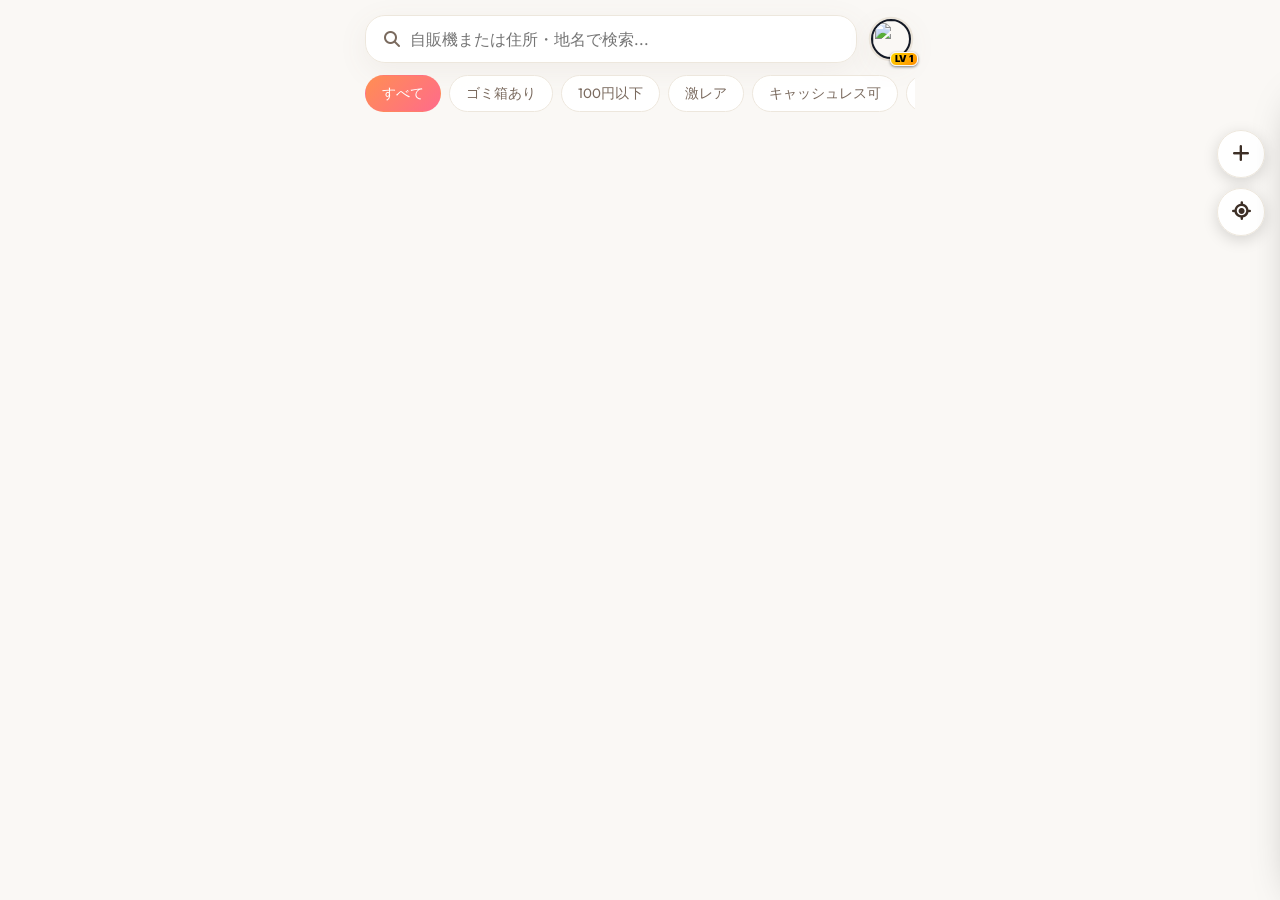
==== index.html @ db818f66 "Deploy update: index.html" ====
<!DOCTYPE html>
<html lang="ja">
<head>
    <meta charset="UTF-8">
    <meta name="viewport" content="width=device-width, initial-scale=1.0, maximum-scale=1.0, user-scalable=no">
    <title>VendiMap | 全国自販機マップ</title>
    
    <!-- Fonts -->
    <link rel="preconnect" href="https://fonts.googleapis.com">
    <link rel="preconnect" href="https://fonts.gstatic.com" crossorigin>
    <link href="https://fonts.googleapis.com/css2?family=Inter:wght@400;600;800;900&family=Outfit:wght@500;700&display=swap" rel="stylesheet">
    
    <!-- Icons -->
    <link rel="stylesheet" href="https://cdnjs.cloudflare.com/ajax/libs/font-awesome/6.4.0/css/all.min.css">
    <link rel="stylesheet" href="leaflet.css?v=20260610-v4">
    <link rel="stylesheet" href="https://cdnjs.cloudflare.com/ajax/libs/leaflet.markercluster/1.5.3/MarkerCluster.css">
    <link rel="stylesheet" href="https://cdnjs.cloudflare.com/ajax/libs/leaflet.markercluster/1.5.3/MarkerCluster.Default.css">
    <link rel="stylesheet" href="style.css?v=1783567635">
    <link rel="manifest" href="manifest.json">
    <meta name="apple-mobile-web-app-capable" content="yes">
    <meta name="apple-mobile-web-app-status-bar-style" content="black-translucent">
    <meta name="apple-mobile-web-app-title" content="VendiMap">
    <meta name="google-site-verification" content="ORZefhCdgqAxrExGF_V6s-AW0mjadmLC3KdMmGkY3bM" />
    <script src="leaflet.js"></script>
    <script src="https://cdnjs.cloudflare.com/ajax/libs/leaflet.markercluster/1.5.3/leaflet.markercluster.js"></script>
    <script src="https://js.stripe.com/v3/"></script>
    <script>
        // === [TEMPORARY FORCE CLEANUP] ===
        // Force unregister Service Worker and delete caches to ensure the latest app.js is loaded
        if ('serviceWorker' in navigator) {
            navigator.serviceWorker.getRegistrations().then(function(registrations) {
                for (let registration of registrations) {
                    registration.unregister().then(function(ok) {
                        if (ok) console.log('[Cleanup] Service Worker unregistered.');
                    });
                }
            });
        }
        if ('caches' in window) {
            caches.keys().then(function(keys) {
                keys.forEach(function(key) {
                    caches.delete(key).then(function(ok) {
                        if (ok) console.log('[Cleanup] Cache deleted:', key);
                    });
                });
            });
        }
        // ===================================

        // Diagnostic check for CORS / file protocol restriction
        if (window.location.protocol === 'file:') {
            window.addEventListener('DOMContentLoaded', () => {
                const errorDiv = document.createElement('div');
                errorDiv.style.position = 'fixed';
                errorDiv.style.inset = '0';
                errorDiv.style.background = '#0a0a0f';
                errorDiv.style.color = '#fff';
                errorDiv.style.display = 'flex';
                errorDiv.style.flexDirection = 'column';
                errorDiv.style.alignItems = 'center';
                errorDiv.style.justifyContent = 'center';
                errorDiv.style.padding = '20px';
                errorDiv.style.textAlign = 'center';
                errorDiv.style.fontFamily = "'Inter', sans-serif";
                errorDiv.style.zIndex = '999999';
                
                errorDiv.innerHTML = `
                    <i class="fas fa-circle-exclamation" style="font-size: 4rem; color: #ef4444; margin-bottom: 20px;"></i>
                    <h2 style="font-weight: 800; font-size: 1.5rem; margin-bottom: 10px;">ローカルファイルを直接起動できません</h2>
                    <p style="color: #9ca3af; max-width: 450px; margin-bottom: 20px; line-height: 1.6;">
                        ブラウザのセキュリティ制限（CORSポリシー）により、HTMLファイルをダブルクリックして直接開くことはできません。開発サーバーを経由して開く必要があります。
                    </p>
                    <div style="background: rgba(255,255,255,0.03); border: 1px solid rgba(255,255,255,0.08); padding: 15px; border-radius: 12px; font-size: 0.85rem; max-width: 450px; text-align: left; font-family: monospace; line-height: 1.6;">
                        <strong>正しい起動方法:</strong><br>
                        1. PowerShellまたはコマンドプロンプト等でスタートスクリプトを実行<br>
                        2. ブラウザで以下の開発サーバーURLを開いてください：<br><br>
                        <a href="http://127.0.0.1:8003/index.html" style="color: #3b82f6; text-decoration: underline; font-weight: bold;">http://127.0.0.1:8003/index.html</a>
                    </div>
                `;
                document.body.appendChild(errorDiv);
            });
        }
    </script>
</head>
<body class="light-mode">
    <div class="app-viewport">
        <!-- Offline Warning Banner -->
    <div id="offlineBanner" style="display: none; position: fixed; top: 0; left: 0; right: 0; background: linear-gradient(90deg, #f59e0b, #d97706); color: white; text-align: center; padding: 10px 20px; font-weight: 800; font-size: 0.8rem; z-index: 999999; box-shadow: 0 4px 15px rgba(217, 119, 6, 0.4); animation: slideDown 0.3s ease-out; font-family: 'Inter', sans-serif;">
        <i class="fas fa-wifi-slash" style="margin-right: 8px;"></i> オフラインモード：ローカルキャッシュデータを表示中
    </div>

    <div id="map"></div>

    <div class="overlay-ui">
        <div class="logo-floating pointer-events-auto">
            <img src="vendix_logo.png" alt="VendiMap Logo">
            <span class="logo-text">VendiMap</span>
        </div>

        <header class="header-center pointer-events-auto">
            <div class="search-container" style="display: flex; align-items: center; gap: 10px; width: 100%; max-width: 550px; position: relative;">
                <div class="search-bar" style="flex: 1; position: relative; overflow: visible; display: flex; align-items: center;">
                    <i class="fas fa-search" id="searchIcon" style="margin-left: 4px;"></i>
                    <input type="text" id="searchInput" placeholder="自販機または住所・地名で検索..." autocomplete="off" style="flex: 1; min-width: 0;">
                    <i class="fas fa-times-circle" id="searchClearBtn" style="cursor: pointer; display: none; margin-left: 8px; margin-right: 8px;"></i>
                    <div id="searchSuggestions" class="search-suggestions-dropdown" style="display: none;"></div>
                </div>
                
                <!-- Profile Avatar on the right side of the search bar -->
                <div id="authContainer" class="auth-container" style="flex-shrink: 0;">
                    <div id="userProfile" class="user-profile">
                        <!-- Circular SVG Progress Ring for XP Meter -->
                        <svg class="xp-ring" width="48" height="48" style="position: absolute; top: 0; left: 0; transform: rotate(-90deg); overflow: visible; z-index: 1;">
                            <circle cx="24" cy="24" r="21" stroke="var(--border-color)" stroke-width="2.5" fill="transparent" />
                            <circle id="userXPProgressCircle" cx="24" cy="24" r="21" stroke="url(#gold-gradient)" stroke-width="3" fill="transparent" stroke-dasharray="131.95" stroke-dashoffset="131.95" stroke-linecap="round" style="transition: stroke-dashoffset 0.6s cubic-bezier(0.4, 0, 0.2, 1); filter: drop-shadow(0 0 3px rgba(255, 215, 0, 0.4));" />
                            <defs>
                                <linearGradient id="gold-gradient" x1="0%" y1="0%" x2="100%" y2="100%">
                                    <stop offset="0%" stop-color="#ffd700" />
                                    <stop offset="100%" stop-color="#ff8c00" />
                                </linearGradient>
                            </defs>
                        </svg>
                        
                        <!-- Avatar Image inside -->
                        <img id="userAvatar" src="https://i.pravatar.cc/150?u=guest" class="avatar">
                        
                        <!-- Floating Level Badge -->
                        <div id="headerLevelBadge" style="position: absolute; bottom: -3px; right: -3px; background: linear-gradient(135deg, #ffd700, #ff8c00); color: #000; font-size: 0.6rem; font-weight: 900; padding: 1px 4px; border-radius: 6px; border: 1.5px solid var(--bg-color); z-index: 3; box-shadow: 0 1px 3px rgba(0,0,0,0.5); font-family: 'Inter', sans-serif; line-height: 1;">LV 1</div>
                        
                        <!-- Unified User Dropdown Menu -->
                        <div id="userDropdown" class="dropdown-menu" style="top: calc(100% + 10px);">
                            <!-- State: Unlogged / Guest -->
                            <div id="guestMenuContent">
                                <div class="dropdown-header">
                                    <p style="font-weight: 800; font-size: 0.95rem; color: var(--text-primary);">ゲストハンター</p>
                                    <p style="font-size: 0.72rem; color: var(--accent-gold-text); font-weight: 700; margin-top: 4px;" id="menuXPDisplay">0 / 100 XP</p>
                                </div>
                                <hr>
                                <div class="dropdown-item" id="menuLoginBtn" style="cursor: pointer;"><i class="fas fa-sign-in-alt" style="color: var(--accent-color);"></i> ログインする</div>
                                <div class="dropdown-item" onclick="document.getElementById('achievementsModal').style.display='flex'" style="cursor: pointer;"><i class="fas fa-trophy" style="color: var(--accent-gold-text);"></i> 実績 ＆ レベル</div>
                            </div>
                            <!-- State: Logged-in -->
                            <div id="userMenuContent" style="display: none;">
                                <div class="dropdown-header">
                                    <p id="userNameDisplay" style="font-weight: 800; font-size: 0.95rem; color: var(--text-primary);">ユーザー名</p>
                                    <p id="userEmailDisplay" style="font-size: 0.75rem; color: var(--text-secondary);">user@example.com</p>
                                    <p style="font-size: 0.72rem; color: var(--accent-gold-text); font-weight: 700; margin-top: 4px;" id="menuUserXPDisplay">0 / 100 XP</p>
                                </div>
                                <hr>
                                <div class="dropdown-item" id="changeNameBtn" style="cursor: pointer;"><i class="fas fa-user-edit" style="color: var(--text-secondary);"></i> ユーザー名を変更</div>
                                <div class="dropdown-item" id="changeAvatarBtn" style="cursor: pointer;"><i class="fas fa-camera" style="color: var(--text-secondary);"></i> アバター画像を変更</div>
                                <div class="dropdown-item" onclick="document.getElementById('achievementsModal').style.display='flex'" style="cursor: pointer;"><i class="fas fa-trophy" style="color: var(--accent-gold-text);"></i> 実績 ＆ レベル</div>
                                <hr>
                                <div class="dropdown-item logout" id="logoutBtn" style="cursor: pointer;"><i class="fas fa-sign-out-alt"></i> ログアウト</div>
                            </div>
                            
                            <!-- Unified Common settings (Theme, Ranking) inside user profile dropdown menu -->
                            <hr>
                            <div class="dropdown-item" id="rankingBtn" style="cursor: pointer;"><i class="fas fa-crown" style="color: #fbbf24;"></i> VendiMap ランキング</div>
                            <div class="dropdown-item" id="themeToggleBtn" style="cursor: pointer;"><i class="fas fa-moon" style="color: var(--text-secondary);"></i> テーマ切り替え</div>
                        </div>
                        <input type="file" id="userAvatarInput" accept="image/*" style="display: none;">
                    </div>
                </div>
            </div>
            <div class="filter-container" id="filterContainer">
                <div class="filter-chip active" data-filter="all">すべて</div>
                <div class="filter-chip" data-filter="trash">ゴミ箱あり</div>
                <div class="filter-chip" data-filter="cheap">100円以下</div>
                <div class="filter-chip" data-filter="rare">激レア</div>
                <div class="filter-chip" data-filter="cashless">キャッシュレス可</div>
                <div class="filter-chip" data-filter="favorites">💖 お気に入り</div>
                <div class="filter-chip" id="myOwnedFilterChip" data-filter="my-owned" style="display: none;"><i class="fas fa-crown" style="color: #fbbf24;"></i> マイ自販機</div>
            </div>
        </header>

        <div class="header-right pointer-events-auto">
            <div class="action-buttons" style="display: flex; gap: 10px; align-items: center;">
                <button class="btn-icon" id="addSpotBtn" title="自販機を追加"><i class="fas fa-plus"></i></button>
                <button class="btn-icon" id="locateBtn" title="現在地を表示"><i class="fas fa-location-crosshairs"></i></button>
            </div>
        </div>

        <!-- Login Modal -->
        <div id="loginModal" style="display: none; position: fixed; inset: 0; background: rgba(0,0,0,0.8); z-index: 4000; align-items: center; justify-content: center; padding: 20px;" class="pointer-events-auto">
            <div class="detail-panel open" style="position: relative; width: 100%; max-width: 400px; height: auto; bottom: auto; top: auto; right: auto; transform: none; padding: 40px; text-align: center;">
                <img src="vendix_logo.png" style="width: 60px; margin-bottom: 20px;">
                <h2 style="margin-bottom: 10px;">VendiMapにログイン</h2>
                <p style="color: var(--text-secondary); margin-bottom: 30px; font-size: 0.9rem;">所有する自販機を管理したり、ランキングに参加しましょう。</p>
                
                <button id="googleLoginBtn" class="btn-submit" style="background: white; color: #333; display: flex; align-items: center; justify-content: center; gap: 10px; margin-bottom: 15px;">
                    <img src="https://www.google.com/favicon.ico" style="width: 18px;"> Googleでログイン
                </button>
                
                <p style="font-size: 0.75rem; color: var(--text-secondary); cursor: pointer;" onclick="document.getElementById('loginModal').style.display='none'">キャンセル</p>
            </div>
        </div>

        <!-- Ranking Modal -->
        <div id="rankingModal" style="display: none; position: fixed; inset: 0; background: rgba(0,0,0,0.8); z-index: 3000; align-items: center; justify-content: center; padding: 20px;" class="pointer-events-auto">
            <div class="detail-panel open" style="position: relative; width: 100%; max-width: 500px; height: auto; bottom: auto; top: auto; right: auto; transform: none; padding: 30px;">
                <div style="display: flex; justify-content: space-between; align-items: center; margin-bottom: 20px;">
                    <h2 style="margin: 0; color: var(--accent-gold-text); font-size: 1.35rem;"><i class="fas fa-crown"></i> VendiMap ランキング</h2>
                    <button class="modal-card-close" onclick="document.getElementById('rankingModal').style.display='none'" style="background: none; border: none; font-size: 1.25rem; color: var(--text-secondary); cursor: pointer;"><i class="fas fa-times"></i></button>
                </div>
                
                <div class="ranking-tabs" style="display: flex; gap: 10px; margin-bottom: 20px;">
                    <button class="filter-chip active" id="rankByCountBtn" style="flex: 1; text-align: center;">所有数</button>
                    <button class="filter-chip" id="rankByRatingBtn" style="flex: 1; text-align: center;">経営評価</button>
                </div>

                <div id="rankingContent" style="max-height: 400px; overflow-y: auto;">
                    <!-- Ranking items will be rendered here -->
                </div>
            </div>
        </div>

        <aside class="detail-panel pointer-events-auto" id="detailPanel">
            <div class="drag-handle-bar"></div>
            <div class="panel-header" style="display: flex; justify-content: space-between; align-items: flex-start; margin-bottom: 20px;">
                <div class="panel-title" style="flex: 1; min-width: 0; width: 100%;">
                    <div style="display: flex; align-items: flex-start; justify-content: space-between; gap: 8px; width: 100%;">
                        <h2 id="spotName" style="margin: 0; flex: 1; word-break: normal; overflow-wrap: break-word; line-break: strict;">自販機の名前</h2>
                        <button id="spotNameEditBtn" style="display: none; background: none; border: none; font-size: 0.95rem; color: var(--text-secondary); cursor: pointer; padding: 4px; transition: color 0.2s; flex-shrink: 0;" title="名前を変更"><i class="fas fa-edit"></i></button>
                    </div>
                    <!-- Name Edit Container (hidden by default) -->
                    <div id="spotNameEditContainer" style="display: none; align-items: center; gap: 8px; margin-top: 8px; width: 100%;">
                        <input type="text" id="spotNameEditInput" class="form-control" style="flex: 1; padding: 10px 14px; font-size: 0.95rem; font-weight: 700; border-radius: 14px; border: 1px solid var(--border-color); background: var(--card-inner-bg); color: var(--text-primary); outline: none;" placeholder="新しい自販機名を入力...">
                        <div class="name-edit-buttons" style="display: flex; gap: 8px; flex-shrink: 0;">
                            <button id="spotNameSaveBtn" class="btn-submit" style="padding: 10px 16px; border-radius: 14px; font-size: 0.8rem; font-weight: 800; border: none; cursor: pointer; background: var(--accent-gradient); color: white; white-space: nowrap; margin-top: 0; width: auto;">保存</button>
                            <button id="spotNameCancelBtn" class="btn-secondary" style="padding: 10px 16px; border-radius: 14px; font-size: 0.8rem; font-weight: 800; border: none; cursor: pointer; background: var(--border-color); color: var(--text-primary); white-space: nowrap; margin-top: 0; width: auto;">キャンセル</button>
                        </div>
                    </div>
                    <div style="display: flex; align-items: center; gap: 8px; margin-top: 4px; flex-wrap: wrap;">
                        <p id="spotManufacturer" style="color: var(--text-secondary); font-size: 0.9rem; white-space: nowrap; flex-shrink: 0;">メーカー名</p>
                        <span style="color: var(--border-color); white-space: nowrap; flex-shrink: 0;">|</span>
                        <p id="spotOwner" style="color: var(--accent-color); font-size: 0.9rem; font-weight: 600;">オーナー: 募集中</p>
                    </div>
                </div>
                <div style="display: flex; align-items: center; gap: 10px;">
                    <button id="spotFavoriteBtn" style="background: none; border: none; font-size: 1.5rem; color: var(--text-secondary); cursor: pointer; transition: transform 0.2s, color 0.2s; padding: 0 4px;" title="お気に入りに追加">
                        <i class="far fa-heart"></i>
                    </button>
                    <div class="rating-badge">
                        <i class="fas fa-star"></i>
                        <span id="spotRating">4.5</span>
                    </div>
                </div>
            </div>

            <div style="display: flex; align-items: center; gap: 10px; margin-bottom: 20px; flex-wrap: wrap;">
                <div id="spotVerificationBadge" class="status-badge verified">
                    <i class="fas fa-check-circle"></i>
                    <span id="spotVerificationText">信頼度: 高</span>
                </div>
                <div class="status-badge comments-badge">
                    <i class="fas fa-comment"></i>
                    <span id="spotCommentCount">0</span>件のコメント
                </div>
                <span id="spotLastUpdated" style="font-size: 0.8rem; color: var(--text-secondary);">最終確認: 2024/05/14</span>
            </div>

            <!-- Vending Machine Level & Experience (XP) Section -->
            <div id="spotLevelSection" style="margin-bottom: 20px; background: rgba(0, 240, 255, 0.03); border: 1px solid rgba(0, 240, 255, 0.15); padding: 12px 16px; border-radius: 12px; display: flex; flex-direction: column; gap: 8px;">
                <div style="display: flex; justify-content: space-between; align-items: center;">
                    <span style="font-size: 0.85rem; color: var(--text-primary); font-weight: 700; display: flex; align-items: center; gap: 6px;">
                        <i class="fas fa-medal" style="color: #00f0ff;"></i> 自販機レベル
                    </span>
                    <span id="spotLevelDisplay" style="font-size: 0.95rem; font-weight: 900; color: #00f0ff; text-shadow: 0 0 8px rgba(0,240,255,0.4);">Lv. 1</span>
                </div>
                <div style="width: 100%; height: 6px; background: rgba(255,255,255,0.08); border-radius: 3px; overflow: hidden; position: relative;">
                    <div id="spotXpBar" style="width: 30%; height: 100%; background: linear-gradient(90deg, #00f0ff, #0077ff); border-radius: 3px; transition: width 0.4s cubic-bezier(0.16, 1, 0.3, 1);"></div>
                </div>
                <div style="display: flex; justify-content: space-between; align-items: center; font-size: 0.72rem; color: var(--text-secondary);">
                    <span id="spotXpStatusText">XP: 0 / 100</span>
                    <span>検証やスキャンでXP獲得！</span>
                </div>
            </div>

            <!-- Ownership / Naming Rights Section -->
            <div id="namingRightsSection" style="margin-bottom: 20px; background: rgba(251, 191, 36, 0.05); border: 1px dashed rgba(251, 191, 36, 0.25); padding: 15px; border-radius: 12px; display: none; text-align: center; font-family: 'Inter', sans-serif;">
                <p style="font-size: 0.8rem; color: var(--accent-gold-text); margin-bottom: 8px; font-weight: 700;"><i class="fas fa-crown"></i> この自販機の命名権（所有権）は募集中です！</p>
                <button class="btn-submit" id="buyNamingRightsBtn" style="background: linear-gradient(135deg, #ffd700 0%, #ffa500 100%); color: #000; font-weight: 900; width: 100%; border: none; padding: 10px; border-radius: 8px; cursor: pointer; display: flex; align-items: center; justify-content: center; gap: 6px;"><i class="fas fa-crown"></i> 命名権を購入する - ¥480</button>
            </div>

            <div class="info-grid">
                <div class="info-item">
                    <span style="font-size: 0.75rem; color: var(--text-secondary);">価格帯</span>
                    <span id="spotPrice" style="font-weight: 600;">130円〜</span>
                </div>
                <div class="info-item">
                    <span style="font-size: 0.75rem; color: var(--text-secondary);">ゴミ箱</span>
                    <span id="spotTrash" style="font-weight: 600;">あり</span>
                </div>
                <div class="info-item">
                    <span style="font-size: 0.75rem; color: var(--text-secondary);">レア度</span>
                    <span id="spotRarity" style="font-weight: 600;">★★☆☆☆</span>
                </div>
                <div class="info-item">
                    <span style="font-size: 0.75rem; color: var(--text-secondary);">決済方法</span>
                    <span id="spotPayment" style="font-weight: 600;">現金, 交通系</span>
                </div>
            </div>

            <!-- Owner Announcement Section -->
            <div id="ownerMessageSection" style="margin-bottom: 16px; background: rgba(59, 130, 246, 0.05); border: 1px solid rgba(59, 130, 246, 0.15); border-radius: 12px; padding: 12px; display: none;">
                <label style="display: block; font-size: 0.85rem; color: var(--text-secondary); margin-bottom: 6px;"><i class="fas fa-bullhorn" style="color: var(--accent-color);"></i> オーナーからのお知らせ</label>
                <p id="ownerMessageDisplay" style="margin: 0; font-size: 0.95rem; font-weight: 600; line-height: 1.4; color: var(--text-primary); word-break: break-all;"></p>
                
                <!-- Only visible if current user is owner -->
                <div id="ownerMessageEditBox" style="display: none; margin-top: 8px; flex-direction: column; gap: 8px;">
                    <textarea id="ownerMessageInput" class="form-control" rows="2" placeholder="お知らせを入力（宣伝やお得情報など）" style="width: 100%; padding: 8px; font-size: 0.85rem; border-radius: 8px; border: 1px solid var(--border-color); background: var(--card-inner-bg); color: var(--text-primary); resize: none;"></textarea>
                    <button id="updateOwnerMessageBtn" class="btn-submit" style="margin-top: 0; padding: 10px 16px; font-size: 0.8rem; font-weight: 800; width: auto; align-self: flex-end; border-radius: 10px;">メッセージを更新</button>
                </div>
            </div>

            <!-- Real-time Status Sharing Section -->
            <div class="form-group" style="margin-bottom: 16px;">
                <label style="display: block; font-size: 0.85rem; color: var(--text-secondary); margin-bottom: 8px;">現在の状況を報告 (リアルタイム共有)</label>
                <div class="status-reporting-box" style="display: flex; gap: 8px;">
                    <button class="status-report-btn" id="statusReportNone" data-status="none" style="flex: 1; padding: 12px; border-radius: 12px; font-size: 0.8rem; font-weight: 800; border: 1px solid var(--border-color); background: var(--card-inner-bg); color: var(--text-primary); cursor: pointer; display: flex; align-items: center; justify-content: center; gap: 4px; transition: all 0.2s;">
                        <span style="color: #00ff88;">●</span> 通常
                    </button>
                    <button class="status-report-btn" id="statusReportSoldout" data-status="soldout" style="flex: 1; padding: 12px; border-radius: 12px; font-size: 0.8rem; font-weight: 800; border: 1px solid var(--border-color); background: var(--card-inner-bg); color: var(--text-primary); cursor: pointer; display: flex; align-items: center; justify-content: center; gap: 4px; transition: all 0.2s;">
                        <span style="color: #ef4444;">⚠️</span> 売り切れあり
                    </button>
                    <button class="status-report-btn" id="statusReportNew" data-status="new" style="flex: 1; padding: 12px; border-radius: 12px; font-size: 0.8rem; font-weight: 800; border: 1px solid var(--border-color); background: var(--card-inner-bg); color: var(--text-primary); cursor: pointer; display: flex; align-items: center; justify-content: center; gap: 4px; transition: all 0.2s;">
                        <span style="color: #fbbf24;">🔥</span> 新商品あり
                    </button>
                </div>
            </div>

            <div class="form-group" style="margin-bottom: 16px;">
                <div style="display: flex; justify-content: space-between; align-items: center; margin-bottom: 8px;">
                    <label style="font-size: 0.85rem; color: var(--text-secondary); margin: 0;">写真ギャラリー</label>
                    <button id="aiScannerBtn" style="background: var(--accent-gradient); border: none; border-radius: 8px; padding: 4px 10px; color: white; font-size: 0.75rem; font-weight: 700; cursor: pointer; display: flex; align-items: center; gap: 4px;"><i class="fas fa-robot"></i> AIカメラ診断</button>
                </div>
                <div class="photo-gallery" id="spotPhotos">
                    <div class="add-photo-placeholder" id="addPhotoBtn" style="display: flex; flex-direction: column; align-items: center; justify-content: center; cursor: pointer;">
                        <i class="fas fa-camera"></i>
                        <span>追加</span>
                    </div>
                </div>
            </div>

            <div class="form-group" style="margin-bottom: 16px;">
                <label style="display: block; font-size: 0.85rem; color: var(--text-secondary); margin-bottom: 8px;">ラインナップ</label>
                <div class="tag-list" id="spotLineup"></div>
            </div>

            <!-- Rarity Voting Section -->
            <div class="form-group" style="margin-bottom: 16px;">
                <label style="display: block; font-size: 0.85rem; color: var(--text-secondary); margin-bottom: 8px;">レア度を報告</label>
                <div id="rarityVotingBox" style="background: rgba(168, 85, 247, 0.05); border: 1px solid rgba(168, 85, 247, 0.15); border-radius: 12px; padding: 12px; display: flex; flex-direction: column; gap: 8px;">
                    <p id="rarityVoteStatusText" style="font-size: 0.8rem; color: var(--text-secondary); margin: 0;">この自販機のレア度を5段階で評価してください（3票以上でマップに反映されます）</p>
                    <div style="display: flex; align-items: center; justify-content: space-between;">
                        <div class="rarity-star-input" style="display: flex; gap: 8px; color: var(--text-secondary); font-size: 1.4rem;">
                            <i class="far fa-gem rarity-vote-gem" data-value="1" style="cursor: pointer; transition: var(--transition);"></i>
                            <i class="far fa-gem rarity-vote-gem" data-value="2" style="cursor: pointer; transition: var(--transition);"></i>
                            <i class="far fa-gem rarity-vote-gem" data-value="3" style="cursor: pointer; transition: var(--transition);"></i>
                            <i class="far fa-gem rarity-vote-gem" data-value="4" style="cursor: pointer; transition: var(--transition);"></i>
                            <i class="far fa-gem rarity-vote-gem" data-value="5" style="cursor: pointer; transition: var(--transition);"></i>
                        </div>
                        <button class="btn-submit" id="submitRarityVoteBtn" style="margin-top: 0; padding: 6px 12px; width: auto; font-size: 0.8rem; background: linear-gradient(135deg, #a855f7 0%, #3b82f6 100%);">投票する</button>
                    </div>
                </div>
            </div>

            <div class="form-group" style="margin-bottom: 16px;">
                <label style="display: block; font-size: 0.85rem; color: var(--text-secondary); margin-bottom: 8px;">口コミ・コメント</label>
                <div id="commentsList" style="margin-bottom: 12px; border-left: 2px solid var(--accent-color); padding-left: 12px;">
                    <!-- Comments will be rendered here -->
                </div>
                <button id="toggleCommentsBtn" style="background: transparent; border: none; color: var(--accent-color); font-size: 0.85rem; cursor: pointer; display: none; margin-bottom: 12px;">すべて見る</button>
                
                <div class="comment-input-box" style="padding: 12px; border-radius: 12px; margin-top: 10px;">
                    <div class="star-rating-input" style="display: flex; gap: 8px; margin-bottom: 10px; color: var(--text-secondary); font-size: 1.2rem;">
                        <i class="far fa-star rating-star" data-value="1"></i>
                        <i class="far fa-star rating-star" data-value="2"></i>
                        <i class="far fa-star rating-star" data-value="3"></i>
                        <i class="far fa-star rating-star" data-value="4"></i>
                        <i class="far fa-star rating-star" data-value="5"></i>
                    </div>
                    <div style="display: flex; gap: 8px;">
                        <input type="text" id="commentInput" class="form-control" placeholder="評価とコメントを書く..." style="flex: 1; padding: 8px 12px;">
                        <button id="submitCommentBtn" style="background: var(--accent-gradient); border: none; border-radius: 8px; width: 40px; color: white; cursor: pointer;"><i class="fas fa-paper-plane"></i></button>
                    </div>
                </div>
            </div>

            <div style="display: flex; gap: 10px; margin-top: 20px;">
                <button class="btn-submit" style="flex: 1; background: var(--accent-gradient);" id="confirmPresenceBtn">
                    <i class="fas fa-thumbs-up"></i> 実在を確認！
                </button>
                <button class="btn-submit" style="flex: 1; background: linear-gradient(135deg, #1da1f2 0%, #0e71a8 100%); color: white; border: none;" id="shareTwitterBtn">
                    <i class="fab fa-twitter"></i> Xでシェア
                </button>
            </div>
            <div style="display: flex; gap: 10px; margin-top: 10px;">
                <button class="btn-submit btn-secondary" style="flex: 1;" id="reportBtn">
                    <i class="fas fa-triangle-exclamation"></i> 間違いを報告
                </button>
                <button class="btn-submit btn-secondary" id="closePanelBtn" style="flex: 1; margin-top: 0;">閉じる</button>
            </div>
        </aside>

        <div id="addSpotModal" style="display: none; position: fixed; inset: 0; background: rgba(0,0,0,0.8); z-index: 2000; align-items: center; justify-content: center; padding: 20px;" class="pointer-events-auto">
            <div class="detail-panel open" style="position: relative; width: 100%; max-width: 500px; height: auto; bottom: auto; top: auto; right: auto; transform: none;">
                <h3>新規自販機を登録</h3>
                <div class="form-group" style="margin-top: 20px;">
                    <label style="display: flex; justify-content: space-between; align-items: center; width: 100%;">
                        <span>所在地 (命名権販売用)</span>
                        <span id="gpsAccuracyDisplay" style="font-size: 0.72rem; color: var(--accent-color); font-weight: 600;"><i class="fas fa-location-crosshairs"></i> GPS精度: 測定中...</span>
                    </label>
                    <input type="text" class="form-control" id="newSpotName" placeholder="現在地を解析中..." readonly style="background: var(--card-inner-bg); border: 1px solid var(--border-color); color: var(--text-secondary); cursor: not-allowed;">
                </div>
                <div class="info-grid">
                    <div class="form-group">
                        <label>メーカー</label>
                        <select class="form-control" id="newSpotManufacturer">
                            <option>サントリー</option><option>コカ・コーラ</option><option>ダイドー</option>
                            <option>キリン</option><option>伊藤園</option><option>その他</option>
                        </select>
                    </div>
                    <div class="form-group">
                        <label>ゴミ箱</label>
                        <select class="form-control" id="newSpotTrash">
                            <option value="あり">あり</option><option value="なし">なし</option>
                        </select>
                    </div>
                </div>
                <div class="form-group">
                    <label>ラインナップ (カンマ区切りで入力)</label>
                    <input type="text" class="form-control" id="newSpotLineup" placeholder="例: コーラ, 天然水, 激レアおでん缶">
                </div>
                <div class="form-group" style="margin-top: 15px; border: 1px dashed var(--border-color); border-radius: 12px; padding: 15px; background: var(--card-inner-bg);">
                    <label style="display: flex; align-items: center; gap: 6px; font-weight: 700; color: var(--accent-color);">
                        <i class="fas fa-robot"></i> AI自動スキャン登録 (写真を撮影)
                    </label>
                    <p style="font-size: 0.75rem; color: var(--text-secondary); margin-top: 4px; margin-bottom: 12px;">自販機の写真をその場で撮影して登録すると、AIがメーカーとラインナップを自動入力します。</p>
                    <div style="display: flex; gap: 10px; align-items: center;">
                        <button type="button" class="btn-submit" id="newSpotUploadBtn" style="margin-top: 0; padding: 8px 12px; width: auto; font-size: 0.8rem; background: var(--secondary-gradient); display: inline-flex; align-items: center; gap: 6px; cursor: pointer; border: none; color: white;"><i class="fas fa-camera"></i> 写真を撮影...</button>
                        <span id="newSpotUploadStatus" style="font-size: 0.8rem; color: var(--text-secondary);">撮影されていません</span>
                    </div>
                    <div class="scan-preview-box" id="newSpotPhotoPreviewBox">
                        <div class="scan-laser-line"></div>
                        <div class="scan-status-badge" id="newSpotPhotoPreviewBadge">解析待機中</div>
                        <img src="" class="scan-preview-img" id="newSpotPhotoPreviewImg">
                    </div>
                </div>
                <div style="display: flex; gap: 10px;">
                    <button class="btn-submit btn-secondary" id="cancelAddBtn">キャンセル</button>
                    <button class="btn-submit" id="saveSpotBtn">保存する</button>
                </div>
            </div>
        </div>
    </div>

    <!-- Stripe Checkout Modal -->
    <div id="suite-settings-modal" style="display: none; position: fixed; top: 0; left: 0; right: 0; bottom: 0; background: rgba(0, 0, 0, 0.85); backdrop-filter: blur(8px); z-index: 100000; align-items: center; justify-content: center; font-family: 'Inter', sans-serif;">
        <div class="modal-card">
            <div class="modal-card-header">
                <div class="modal-card-title">
                    <i class="fas fa-crown" style="color: var(--accent-gold-text);"></i> 命名権の購入
                </div>
                <button class="modal-card-close" onclick="document.getElementById('suite-settings-modal').style.display='none'"><i class="fas fa-times"></i></button>
            </div>
            <div class="modal-card-body">
                <div class="modal-card-inner-box">
                    <div style="font-size: 0.65rem; color: var(--text-secondary); text-transform: uppercase;">購入するライツ</div>
                    <div style="font-size: 1rem; font-weight: 900; color: var(--text-primary); margin-top: 0.2rem;">VendiMap - 自販機の独占命名権 ＆ オーナー権</div>
                    <div style="font-size: 1.5rem; font-weight: 900; color: var(--accent-gold-text); margin-top: 0.5rem;">¥480 <span style="font-size: 0.75rem; color: var(--text-secondary); font-weight: 500;">(永続命名権)</span></div>
                </div>
                
                <button id="vendi-modal-buy-btn" style="width: 100%; background: linear-gradient(135deg, #635bff 0%, #4338ca 100%); color: #fff; display: flex; align-items: center; justify-content: center; gap: 8px; margin-bottom: 1.5rem; padding: 0.85rem; border-radius: 8px; font-weight: 900; border: none; cursor: pointer; box-shadow: 0 4px 15px rgba(99, 91, 255, 0.4); transition: var(--transition);">
                    <i class="fab fa-stripe-s"></i> Stripe で安全に支払う
                </button>
            </div>
        </div>
    </div>


    <!-- Achievements & Level Dashboard Modal -->
    <div id="achievementsModal" class="responsive-modal-overlay pointer-events-auto" style="display: none;">
        <div class="responsive-modal-card">
            <div class="drag-handle-bar"></div>
            <div style="display: flex; justify-content: space-between; align-items: center; margin-bottom: 20px;">
                <h2 style="margin: 0; color: var(--accent-gold-text); font-size: 1.35rem;"><i class="fas fa-trophy"></i> マイ活動実績 ＆ レベル</h2>
                <button class="modal-card-close" onclick="document.getElementById('achievementsModal').style.display='none'" style="background: none; border: none; font-size: 1.25rem; color: var(--text-secondary); cursor: pointer;"><i class="fas fa-times"></i></button>
            </div>
            
            <div class="modal-inner-card">
                <div id="modalUserAvatarContainer" style="display: inline-block; position: relative; margin-bottom: 10px;">
                    <img id="modalUserAvatar" src="https://i.pravatar.cc/150?u=tophunter" style="width: 70px; height: 70px; border-radius: 50%; border: 3px solid var(--accent-gold-text); box-shadow: 0 0 15px rgba(255,215,0,0.3);">
                    <span id="modalUserLevelBadge" style="position: absolute; bottom: 0; right: 0; background: var(--accent-gold-text); color: var(--success-text); font-size: 0.75rem; font-weight: 900; padding: 2px 6px; border-radius: 10px;">LV 1</span>
                </div>
                <h3 id="modalUserName" style="font-weight: 900; margin-bottom: 2px; color: var(--text-primary);">ゲストハンター</h3>
                <p id="modalUserRank" style="font-size: 0.75rem; color: var(--accent-gold-text); font-weight: bold; margin-bottom: 12px; letter-spacing: 0.5px;">称号: 新米ハンター</p>
                <div style="width: 100%; background: var(--border-color); height: 10px; border-radius: 5px; overflow: hidden; margin-bottom: 6px;">
                    <div id="modalXPBar" style="background: linear-gradient(90deg, #ffd700, #ffa500); width: 0%; height: 100%; transition: width 0.5s ease-out;"></div>
                </div>
                <span id="modalXPText" style="font-size: 0.75rem; color: var(--text-secondary);">0 / 100 XP</span>
            </div>

            <!-- Mobile-friendly Navigation Tabs -->
            <div class="modal-tabs" style="display: flex; gap: 8px; margin-bottom: 16px; width: 100%;">
                <button class="modal-tab-btn active" id="modalTabBtnAchievements" style="flex: 1; padding: 12px; border-radius: 12px; font-size: 0.85rem; font-weight: 800; border: none; background: var(--card-inner-bg); color: var(--text-secondary); cursor: pointer; transition: all 0.2s;" onclick="switchModalTab('achievements')">🏆 実績</button>
                <button class="modal-tab-btn" id="modalTabBtnMissions" style="flex: 1; padding: 12px; border-radius: 12px; font-size: 0.85rem; font-weight: 800; border: none; background: var(--card-inner-bg); color: var(--text-secondary); cursor: pointer; transition: all 0.2s;" onclick="switchModalTab('missions')">📅 ミッション</button>
                <button class="modal-tab-btn" id="modalTabBtnTerritory" style="flex: 1; padding: 12px; border-radius: 12px; font-size: 0.85rem; font-weight: 800; border: none; background: var(--card-inner-bg); color: var(--text-secondary); cursor: pointer; transition: all 0.2s;" onclick="switchModalTab('territory')">🛡️ 縄張り</button>
            </div>
            
            <!-- Tab Contents -->
            <div id="modalTabContentAchievements">
                <h4 style="margin-bottom: 12px; font-weight: 700; font-size: 0.9rem; color: var(--text-secondary); text-transform: uppercase; letter-spacing: 0.5px;">獲得したバッジ・実績</h4>
                <div id="achievementsListContent" style="max-height: 380px; overflow-y: auto; display: flex; flex-direction: column; gap: 10px; padding-bottom: 10px;">
                    <!-- Achievements items dynamically filled -->
                </div>
            </div>

            <div id="modalTabContentMissions" style="display: none;">
                <h4 style="margin-bottom: 12px; font-weight: 700; font-size: 0.9rem; color: var(--text-secondary); text-transform: uppercase; letter-spacing: 0.5px;">本日のデイリーミッション</h4>
                <div id="missionsListContent" style="max-height: 380px; overflow-y: auto; display: flex; flex-direction: column; gap: 10px; padding-bottom: 10px;">
                    <!-- Missions items dynamically filled -->
                </div>
            </div>

            <div id="modalTabContentTerritory" style="display: none;">
                <h4 style="margin-bottom: 12px; font-weight: 700; font-size: 0.9rem; color: var(--text-secondary); text-transform: uppercase; letter-spacing: 0.5px;">あなたの縄張り (エリア占有率)</h4>
                <div id="territoryListContent" style="max-height: 380px; overflow-y: auto; display: flex; flex-direction: column; gap: 10px; padding-bottom: 10px;">
                    <!-- Territory items dynamically filled -->
                </div>
            </div>
        </div>
    </div>

    <!-- Live Camera Scanner Modal -->
    <div id="cameraModal" style="display: none; position: fixed; inset: 0; background: #000; z-index: 150000; flex-direction: column; font-family: 'Inter', sans-serif;" class="pointer-events-auto">
        <!-- Video stream -->
        <video id="scannerVideo" autoplay playsinline style="width: 100%; height: 100%; object-fit: cover; position: absolute; inset: 0;"></video>
        
        <!-- Scanner Overlay laser / reticle grid -->
        <div class="scanner-viewfinder">
            <div class="scanner-laser"></div>
            <div class="scanner-reticle">
                <div class="corner top-left"></div>
                <div class="corner top-right"></div>
                <div class="corner bottom-left"></div>
                <div class="corner bottom-right"></div>
            </div>
            <div class="scanner-tip">自販機の商品棚全体を枠内に収めてください</div>
        </div>

        <!-- Camera Controls -->
        <div class="scanner-controls">
            <button id="closeCameraBtn" class="scanner-btn btn-close-cam" title="閉じる"><i class="fas fa-times"></i></button>
            <button id="captureScanBtn" class="scanner-btn btn-capture-cam" title="スキャン開始">
                <div class="inner-circle"></div>
                <span class="scan-btn-text">
                    <i class="fas fa-robot"></i>
                    <span>解析</span>
                </span>
            </button>
            <button id="switchCameraBtn" class="scanner-btn btn-switch-cam" title="カメラ切替"><i class="fas fa-arrows-rotate"></i></button>
        </div>
    </div>

    <!-- AI Vision Scan Loading Overlay -->
    <div id="aiScanOverlay" style="display: none; position: fixed; inset: 0; background: rgba(10,10,15,0.9); z-index: 200000; align-items: center; justify-content: center; flex-direction: column; font-family: 'Inter', sans-serif;" class="pointer-events-auto">
        <div style="position: relative; width: 200px; height: 200px; display: flex; align-items: center; justify-content: center; margin-bottom: 30px;">
            <!-- Futuristic Scan Circle -->
            <div style="position: absolute; width: 100%; height: 100%; border: 2px dashed rgba(0, 212, 255, 0.4); border-radius: 50%; animation: spin 20s linear infinite;"></div>
            <div style="position: absolute; width: 80%; height: 80%; border: 2px solid rgba(0, 212, 255, 0.2); border-radius: 50%;"></div>
            <i class="fas fa-camera" style="font-size: 3rem; color: var(--accent-color); animation: pulse 2s infinite;"></i>
        </div>
        <p id="aiScanStatus" style="color: #fff; font-weight: 800; font-size: 1.1rem; letter-spacing: 0.5px; text-shadow: 0 0 10px rgba(0,212,255,0.5);">Gemini Vision でラインナップを判別しています...</p>
    </div>

    <!-- PWA Install Banner UI -->
    <div id="pwaInstallBanner" style="display: none; position: fixed; bottom: 80px; left: 20px; right: 20px; max-width: 500px; margin: 0 auto; background: rgba(8, 13, 26, 0.9); backdrop-filter: blur(16px) saturate(180%); -webkit-backdrop-filter: blur(16px) saturate(180%); border: 1px solid rgba(255, 255, 255, 0.08); border-radius: 16px; padding: 16px; box-shadow: 0 10px 30px rgba(0, 0, 0, 0.5), inset 0 1px 1px rgba(255, 255, 255, 0.1); z-index: 99999; align-items: center; justify-content: space-between; gap: 15px; font-family: 'Inter', sans-serif; animation: slideUp 0.4s cubic-bezier(0.16, 1, 0.3, 1);" class="pointer-events-auto">
        <div style="display: flex; align-items: center; gap: 12px; flex: 1;">
            <img src="vendix_logo.png" alt="VendiMap App Icon" style="width: 48px; height: 48px; border-radius: 10px; box-shadow: 0 4px 10px rgba(0,0,0,0.3);">
            <div style="display: flex; flex-direction: column;">
                <h4 style="margin: 0; color: #fff; font-weight: 800; font-size: 0.95rem; font-family: 'Outfit', sans-serif;">VendiMap</h4>
                <p style="margin: 2px 0 0 0; color: #9ca3af; font-size: 0.75rem; line-height: 1.3;">ホーム画面に追加して、全画面のアプリとして快適に遊ぼう！</p>
            </div>
        </div>
        <div style="display: flex; align-items: center; gap: 8px;">
            <button id="pwaInstallBtn" style="background: linear-gradient(135deg, #00d4ff, #0072ff); color: white; border: none; padding: 8px 16px; border-radius: 8px; font-weight: bold; font-size: 0.8rem; cursor: pointer; display: flex; align-items: center; gap: 6px; box-shadow: 0 4px 12px rgba(0, 212, 255, 0.3); transition: transform 0.2s;"><i class="fas fa-download"></i> 追加</button>
            <button id="pwaCloseBtn" style="background: rgba(255,255,255,0.05); color: #9ca3af; border: 1px solid rgba(255,255,255,0.08); width: 32px; height: 32px; border-radius: 8px; cursor: pointer; display: flex; align-items: center; justify-content: center; transition: all 0.2s;"><i class="fas fa-times"></i></button>
        </div>
    </div>

    <!-- iOS PWA Install Guide UI -->
    <div id="pwaIosGuide" style="display: none; position: fixed; bottom: 80px; left: 20px; right: 20px; max-width: 500px; margin: 0 auto; background: rgba(8, 13, 26, 0.9); backdrop-filter: blur(16px) saturate(180%); -webkit-backdrop-filter: blur(16px) saturate(180%); border: 1px solid rgba(255, 255, 255, 0.08); border-radius: 16px; padding: 16px; box-shadow: 0 10px 30px rgba(0, 0, 0, 0.5); z-index: 99999; flex-direction: column; gap: 10px; font-family: 'Inter', sans-serif; animation: slideUp 0.4s cubic-bezier(0.16, 1, 0.3, 1);" class="pointer-events-auto">
        <div style="display: flex; align-items: center; gap: 12px;">
            <img src="vendix_logo.png" alt="VendiMap App Icon" style="width: 44px; height: 44px; border-radius: 10px;">
            <div style="display: flex; flex-direction: column; flex: 1;">
                <h4 style="margin: 0; color: #fff; font-weight: 800; font-size: 0.95rem; font-family: 'Outfit', sans-serif;">iPhone / iPad をお使いの方</h4>
                <p style="margin: 2px 0 0 0; color: #9ca3af; font-size: 0.75rem; line-height: 1.3;">ホーム画面に追加してアプリとして遊べます。</p>
            </div>
            <button id="pwaIosCloseBtn" style="background: rgba(255,255,255,0.05); color: #9ca3af; border: none; width: 28px; height: 28px; border-radius: 50%; cursor: pointer; display: flex; align-items: center; justify-content: center;"><i class="fas fa-times"></i></button>
        </div>
        <div style="background: rgba(255,255,255,0.03); border: 1px solid rgba(255,255,255,0.06); padding: 10px 12px; border-radius: 10px; font-size: 0.75rem; color: #e5e7eb; display: flex; flex-direction: column; gap: 6px; line-height: 1.4;">
            <div>1. Safariの画面下部にある共有アイコン <i class="fas fa-share" style="color: #3b82f6; font-size: 0.85rem; margin: 0 2px;"></i> (または <i class="fa-solid fa-arrow-up-from-bracket" style="color: #3b82f6; font-size: 0.85rem; margin: 0 2px;"></i>) をタップします。</div>
            <div>2. メニューをスクロールし、<strong>「ホーム画面に追加」</strong> をタップします。</div>
        </div>
    </div>

    <!-- Toast Notification Container -->
    <div id="toastContainer" class="toast-container bottom-right"></div>

    <!-- Draggable Pin Location Confirmation Button -->
    <div id="confirmLocationContainer" style="display: none; position: fixed; bottom: 100px; left: 50%; transform: translateX(-50%); z-index: 9999; width: 90%; max-width: 320px; pointer-events: auto;">
        <button class="btn-submit" id="confirmLocationBtn" style="background: linear-gradient(135deg, #00f0ff 0%, #0072ff 100%); color: white; font-weight: 900; box-shadow: 0 4px 20px rgba(0, 240, 255, 0.4); border: 1px solid rgba(0, 240, 255, 0.3); border-radius: 20px; font-size: 0.95rem; display: flex; align-items: center; justify-content: center; gap: 8px; padding: 12px; height: auto; width: 100%;">
            <i class="fas fa-check-circle"></i> この位置で自販機を追加
        </button>
    </div>

    <!-- Detailed Error Report Modal -->
    <div id="reportErrorModal" style="display: none; position: fixed; inset: 0; background: rgba(0,0,0,0.8); z-index: 5000; align-items: center; justify-content: center; padding: 20px;" class="pointer-events-auto">
        <div class="detail-panel open" style="position: relative; width: 100%; max-width: 420px; height: auto; bottom: auto; top: auto; right: auto; transform: none; border: 1px solid rgba(239, 68, 68, 0.3); box-shadow: 0 4px 25px rgba(239, 68, 68, 0.2);">
            <h3 style="color: #ef4444; display: flex; align-items: center; gap: 8px; margin-top: 0;"><i class="fas fa-triangle-exclamation"></i> 間違いを報告</h3>
            <p style="font-size: 0.8rem; color: var(--text-secondary); margin-top: 4px; margin-bottom: 20px;">何が間違っているか選択してください。3回以上の重複報告で自販機ピンは自動削除・非表示になります。</p>
            
            <div class="form-group" style="margin-bottom: 15px;">
                <label style="color: var(--text-secondary); font-size: 0.85rem; display: block; margin-bottom: 6px;">報告する理由</label>
                <select class="form-control" id="reportErrorReason" style="background: var(--card-inner-bg); color: var(--text-primary); border-color: var(--border-color); width: 100%; padding: 8px 12px; border-radius: 8px;">
                    <option value="location">📍 位置がズレている</option>
                    <option value="lineup">🥤 ドリンク情報が間違っている / 古い</option>
                    <option value="removed">🚫 自販機が既に撤去されている</option>
                    <option value="spam">💩 荒らし・不適切な内容</option>
                </select>
            </div>
            <div class="form-group">
                <label style="color: var(--text-secondary); font-size: 0.85rem; display: block; margin-bottom: 6px;">詳細（任意）</label>
                <textarea id="reportErrorDetails" class="form-control" rows="3" placeholder="ズレている正しい位置や、間違っている点などを具体的に記入してください。" style="background: var(--card-inner-bg); color: var(--text-primary); border-color: var(--border-color); width: 100%; padding: 8px; border-radius: 8px; resize: none;"></textarea>
            </div>
            
            <div style="display: flex; gap: 10px; margin-top: 25px;">
                <button class="btn-submit" id="submitReportErrorBtn" style="flex: 1; background: linear-gradient(135deg, #ef4444 0%, #b91c1c 100%); margin-top: 0;">報告を送信</button>
                <button class="btn-submit btn-secondary" id="closeReportErrorBtn" style="flex: 1; margin-top: 0;">キャンセル</button>
            </div>
        </div>
    </div>

    <!-- Flash effect overlay on Level Up -->
    <div id="flashOverlay" class="flash-overlay"></div>

    <!-- VendiDebug HUD overlay -->
    <div id="vendi-debug-trigger" title="デバッグメニュー"><i class="fas fa-toolbox"></i></div>
    <div id="vendi-debug-panel">
        <div class="debug-hud-header">
            <span class="debug-hud-title"><i class="fas fa-bug"></i> VendiDebug HUD</span>
            <button class="debug-hud-close" id="vendi-debug-close"><i class="fas fa-times"></i></button>
        </div>
        <div class="debug-hud-content">
            <div class="debug-section">
                <span class="debug-section-title">GPS Status</span>
                <div class="debug-grid">
                    <span class="debug-label">Latitude</span><span class="debug-value" id="debug-lat">---</span>
                    <span class="debug-label">Longitude</span><span class="debug-value" id="debug-lng">---</span>
                    <span class="debug-label">Accuracy</span><span class="debug-value" id="debug-acc">---</span>
                </div>
            </div>
            <div class="debug-section">
                <span class="debug-section-title">Controls</span>
                <div style="display: flex; gap: 8px;">
                    <button class="debug-btn" id="debug-gps-sim-toggle" style="flex: 1;"><i class="fas fa-map-pin"></i> GPSシミュ</button>
                    <button class="debug-btn" id="debug-ai-sim" style="flex: 1;"><i class="fas fa-magic"></i> AIダミー</button>
                </div>
            </div>
            <div class="debug-section" style="flex: 1; display: flex; flex-direction: column;">
                <span class="debug-section-title">Console Logs</span>
                <div class="debug-logs-container" id="debug-logs-area">
                    <div class="debug-log-line log">System started. HUD initialized.</div>
                </div>
            </div>
        </div>
    </div>
    </div><!-- /.app-viewport -->

    <script type="module" src="app.js?v=1783567635"></script>
</body>
</html>
---- leaflet.css ----
/* required styles */

.leaflet-pane,
.leaflet-tile,
.leaflet-marker-icon,
.leaflet-marker-shadow,
.leaflet-tile-container,
.leaflet-pane > svg,
.leaflet-pane > canvas,
.leaflet-zoom-box,
.leaflet-image-layer,
.leaflet-layer {
	position: absolute;
	left: 0;
	top: 0;
	}
.leaflet-container {
	overflow: hidden;
	}
.leaflet-tile,
.leaflet-marker-icon,
.leaflet-marker-shadow {
	-webkit-user-select: none;
	   -moz-user-select: none;
	        user-select: none;
	  -webkit-user-drag: none;
	}
/* Prevents IE11 from highlighting tiles in blue */
.leaflet-tile::selection {
	background: transparent;
}
/* Safari renders non-retina tile on retina better with this, but Chrome is worse */
.leaflet-safari .leaflet-tile {
	image-rendering: -webkit-optimize-contrast;
	}
/* hack that prevents hw layers "stretching" when loading new tiles */
.leaflet-safari .leaflet-tile-container {
	width: 1600px;
	height: 1600px;
	-webkit-transform-origin: 0 0;
	}
.leaflet-marker-icon,
.leaflet-marker-shadow {
	display: block;
	}
/* .leaflet-container svg: reset svg max-width decleration shipped in Joomla! (joomla.org) 3.x */
/* .leaflet-container img: map is broken in FF if you have max-width: 100% on tiles */
.leaflet-container .leaflet-overlay-pane svg {
	max-width: none !important;
	max-height: none !important;
	}
.leaflet-container .leaflet-marker-pane img,
.leaflet-container .leaflet-shadow-pane img,
.leaflet-container .leaflet-tile-pane img,
.leaflet-container img.leaflet-image-layer,
.leaflet-container .leaflet-tile {
	max-width: none !important;
	max-height: none !important;
	width: auto;
	padding: 0;
	}

.leaflet-container img.leaflet-tile {
	/* See: https://bugs.chromium.org/p/chromium/issues/detail?id=600120 */
	/* mix-blend-mode: plus-lighter; */
}

.leaflet-container.leaflet-touch-zoom {
	-ms-touch-action: pan-x pan-y;
	touch-action: pan-x pan-y;
	}
.leaflet-container.leaflet-touch-drag {
	-ms-touch-action: pinch-zoom;
	/* Fallback for FF which doesn't support pinch-zoom */
	touch-action: none;
	touch-action: pinch-zoom;
}
.leaflet-container.leaflet-touch-drag.leaflet-touch-zoom {
	-ms-touch-action: none;
	touch-action: none;
}
.leaflet-container {
	-webkit-tap-highlight-color: transparent;
}
.leaflet-container a {
	-webkit-tap-highlight-color: rgba(51, 181, 229, 0.4);
}
.leaflet-tile {
	filter: inherit;
	visibility: hidden;
	}
.leaflet-tile-loaded {
	visibility: inherit;
	}
.leaflet-zoom-box {
	width: 0;
	height: 0;
	-moz-box-sizing: border-box;
	     box-sizing: border-box;
	z-index: 800;
	}
/* workaround for https://bugzilla.mozilla.org/show_bug.cgi?id=888319 */
.leaflet-overlay-pane svg {
	-moz-user-select: none;
	}

.leaflet-pane         { z-index: 400; }

.leaflet-tile-pane    { z-index: 200; }
.leaflet-overlay-pane { z-index: 400; }
.leaflet-shadow-pane  { z-index: 500; }
.leaflet-marker-pane  { z-index: 600; }
.leaflet-tooltip-pane   { z-index: 650; }
.leaflet-popup-pane   { z-index: 700; }

.leaflet-map-pane canvas { z-index: 100; }
.leaflet-map-pane svg    { z-index: 200; }

.leaflet-vml-shape {
	width: 1px;
	height: 1px;
	}
.lvml {
	behavior: url(#default#VML);
	display: inline-block;
	position: absolute;
	}


/* control positioning */

.leaflet-control {
	position: relative;
	z-index: 800;
	pointer-events: visiblePainted; /* IE 9-10 doesn't have auto */
	pointer-events: auto;
	}
.leaflet-top,
.leaflet-bottom {
	position: absolute;
	z-index: 1000;
	pointer-events: none;
	}
.leaflet-top {
	top: 0;
	}
.leaflet-right {
	right: 0;
	}
.leaflet-bottom {
	bottom: 0;
	}
.leaflet-left {
	left: 0;
	}
.leaflet-control {
	float: left;
	clear: both;
	}
.leaflet-right .leaflet-control {
	float: right;
	}
.leaflet-top .leaflet-control {
	margin-top: 10px;
	}
.leaflet-bottom .leaflet-control {
	margin-bottom: 10px;
	}
.leaflet-left .leaflet-control {
	margin-left: 10px;
	}
.leaflet-right .leaflet-control {
	margin-right: 10px;
	}


/* zoom and fade animations */

.leaflet-fade-anim .leaflet-popup {
	opacity: 0;
	-webkit-transition: opacity 0.2s linear;
	   -moz-transition: opacity 0.2s linear;
	        transition: opacity 0.2s linear;
	}
.leaflet-fade-anim .leaflet-map-pane .leaflet-popup {
	opacity: 1;
	}
.leaflet-zoom-animated {
	-webkit-transform-origin: 0 0;
	    -ms-transform-origin: 0 0;
	        transform-origin: 0 0;
	}
svg.leaflet-zoom-animated {
	will-change: transform;
}

.leaflet-zoom-anim .leaflet-zoom-animated {
	-webkit-transition: -webkit-transform 0.25s cubic-bezier(0,0,0.25,1);
	   -moz-transition:    -moz-transform 0.25s cubic-bezier(0,0,0.25,1);
	        transition:         transform 0.25s cubic-bezier(0,0,0.25,1);
	}
.leaflet-zoom-anim .leaflet-tile,
.leaflet-pan-anim .leaflet-tile {
	-webkit-transition: none;
	   -moz-transition: none;
	        transition: none;
	}

.leaflet-zoom-anim .leaflet-zoom-hide {
	visibility: hidden;
	}


/* cursors */

.leaflet-interactive {
	cursor: pointer;
	}
.leaflet-grab {
	cursor: -webkit-grab;
	cursor:    -moz-grab;
	cursor:         grab;
	}
.leaflet-crosshair,
.leaflet-crosshair .leaflet-interactive {
	cursor: crosshair;
	}
.leaflet-popup-pane,
.leaflet-control {
	cursor: auto;
	}
.leaflet-dragging .leaflet-grab,
.leaflet-dragging .leaflet-grab .leaflet-interactive,
.leaflet-dragging .leaflet-marker-draggable {
	cursor: move;
	cursor: -webkit-grabbing;
	cursor:    -moz-grabbing;
	cursor:         grabbing;
	}

/* marker & overlays interactivity */
.leaflet-marker-icon,
.leaflet-marker-shadow,
.leaflet-image-layer,
.leaflet-pane > svg path,
.leaflet-tile-container {
	pointer-events: none;
	}

.leaflet-marker-icon.leaflet-interactive,
.leaflet-image-layer.leaflet-interactive,
.leaflet-pane > svg path.leaflet-interactive,
svg.leaflet-image-layer.leaflet-interactive path {
	pointer-events: visiblePainted; /* IE 9-10 doesn't have auto */
	pointer-events: auto;
	}

/* visual tweaks */

.leaflet-container {
	background: #ddd;
	outline-offset: 1px;
	}
.leaflet-container a {
	color: #0078A8;
	}
.leaflet-zoom-box {
	border: 2px dotted #38f;
	background: rgba(255,255,255,0.5);
	}


/* general typography */
.leaflet-container {
	font-family: "Helvetica Neue", Arial, Helvetica, sans-serif;
	font-size: 12px;
	font-size: 0.75rem;
	line-height: 1.5;
	}


/* general toolbar styles */

.leaflet-bar {
	box-shadow: 0 1px 5px rgba(0,0,0,0.65);
	border-radius: 4px;
	}
.leaflet-bar a {
	background-color: #fff;
	border-bottom: 1px solid #ccc;
	width: 26px;
	height: 26px;
	line-height: 26px;
	display: block;
	text-align: center;
	text-decoration: none;
	color: black;
	}
.leaflet-bar a,
.leaflet-control-layers-toggle {
	background-position: 50% 50%;
	background-repeat: no-repeat;
	display: block;
	}
.leaflet-bar a:hover,
.leaflet-bar a:focus {
	background-color: #f4f4f4;
	}
.leaflet-bar a:first-child {
	border-top-left-radius: 4px;
	border-top-right-radius: 4px;
	}
.leaflet-bar a:last-child {
	border-bottom-left-radius: 4px;
	border-bottom-right-radius: 4px;
	border-bottom: none;
	}
.leaflet-bar a.leaflet-disabled {
	cursor: default;
	background-color: #f4f4f4;
	color: #bbb;
	}

.leaflet-touch .leaflet-bar a {
	width: 30px;
	height: 30px;
	line-height: 30px;
	}
.leaflet-touch .leaflet-bar a:first-child {
	border-top-left-radius: 2px;
	border-top-right-radius: 2px;
	}
.leaflet-touch .leaflet-bar a:last-child {
	border-bottom-left-radius: 2px;
	border-bottom-right-radius: 2px;
	}

/* zoom control */

.leaflet-control-zoom-in,
.leaflet-control-zoom-out {
	font: bold 18px 'Lucida Console', Monaco, monospace;
	text-indent: 1px;
	}

.leaflet-touch .leaflet-control-zoom-in, .leaflet-touch .leaflet-control-zoom-out  {
	font-size: 22px;
	}


/* layers control */

.leaflet-control-layers {
	box-shadow: 0 1px 5px rgba(0,0,0,0.4);
	background: #fff;
	border-radius: 5px;
	}
.leaflet-control-layers-toggle {
	background-image: url(images/layers.png);
	width: 36px;
	height: 36px;
	}
.leaflet-retina .leaflet-control-layers-toggle {
	background-image: url(images/layers-2x.png);
	background-size: 26px 26px;
	}
.leaflet-touch .leaflet-control-layers-toggle {
	width: 44px;
	height: 44px;
	}
.leaflet-control-layers .leaflet-control-layers-list,
.leaflet-control-layers-expanded .leaflet-control-layers-toggle {
	display: none;
	}
.leaflet-control-layers-expanded .leaflet-control-layers-list {
	display: block;
	position: relative;
	}
.leaflet-control-layers-expanded {
	padding: 6px 10px 6px 6px;
	color: #333;
	background: #fff;
	}
.leaflet-control-layers-scrollbar {
	overflow-y: scroll;
	overflow-x: hidden;
	padding-right: 5px;
	}
.leaflet-control-layers-selector {
	margin-top: 2px;
	position: relative;
	top: 1px;
	}
.leaflet-control-layers label {
	display: block;
	font-size: 13px;
	font-size: 1.08333em;
	}
.leaflet-control-layers-separator {
	height: 0;
	border-top: 1px solid #ddd;
	margin: 5px -10px 5px -6px;
	}

/* Default icon URLs */
.leaflet-default-icon-path { /* used only in path-guessing heuristic, see L.Icon.Default */
	background-image: url(images/marker-icon.png);
	}


/* attribution and scale controls */

.leaflet-container .leaflet-control-attribution {
	background: #fff;
	background: rgba(255, 255, 255, 0.8);
	margin: 0;
	}
.leaflet-control-attribution,
.leaflet-control-scale-line {
	padding: 0 5px;
	color: #333;
	line-height: 1.4;
	}
.leaflet-control-attribution a {
	text-decoration: none;
	}
.leaflet-control-attribution a:hover,
.leaflet-control-attribution a:focus {
	text-decoration: underline;
	}
.leaflet-attribution-flag {
	display: inline !important;
	vertical-align: baseline !important;
	width: 1em;
	height: 0.6669em;
	}
.leaflet-left .leaflet-control-scale {
	margin-left: 5px;
	}
.leaflet-bottom .leaflet-control-scale {
	margin-bottom: 5px;
	}
.leaflet-control-scale-line {
	border: 2px solid #777;
	border-top: none;
	line-height: 1.1;
	padding: 2px 5px 1px;
	white-space: nowrap;
	-moz-box-sizing: border-box;
	     box-sizing: border-box;
	background: rgba(255, 255, 255, 0.8);
	text-shadow: 1px 1px #fff;
	}
.leaflet-control-scale-line:not(:first-child) {
	border-top: 2px solid #777;
	border-bottom: none;
	margin-top: -2px;
	}
.leaflet-control-scale-line:not(:first-child):not(:last-child) {
	border-bottom: 2px solid #777;
	}

.leaflet-touch .leaflet-control-attribution,
.leaflet-touch .leaflet-control-layers,
.leaflet-touch .leaflet-bar {
	box-shadow: none;
	}
.leaflet-touch .leaflet-control-layers,
.leaflet-touch .leaflet-bar {
	border: 2px solid rgba(0,0,0,0.2);
	background-clip: padding-box;
	}


/* popup */

.leaflet-popup {
	position: absolute;
	text-align: center;
	margin-bottom: 20px;
	}
.leaflet-popup-content-wrapper {
	padding: 1px;
	text-align: left;
	border-radius: 12px;
	}
.leaflet-popup-content {
	margin: 13px 24px 13px 20px;
	line-height: 1.3;
	font-size: 13px;
	font-size: 1.08333em;
	min-height: 1px;
	}
.leaflet-popup-content p {
	margin: 17px 0;
	margin: 1.3em 0;
	}
.leaflet-popup-tip-container {
	width: 40px;
	height: 20px;
	position: absolute;
	left: 50%;
	margin-top: -1px;
	margin-left: -20px;
	overflow: hidden;
	pointer-events: none;
	}
.leaflet-popup-tip {
	width: 17px;
	height: 17px;
	padding: 1px;

	margin: -10px auto 0;
	pointer-events: auto;

	-webkit-transform: rotate(45deg);
	   -moz-transform: rotate(45deg);
	    -ms-transform: rotate(45deg);
	        transform: rotate(45deg);
	}
.leaflet-popup-content-wrapper,
.leaflet-popup-tip {
	background: white;
	color: #333;
	box-shadow: 0 3px 14px rgba(0,0,0,0.4);
	}
.leaflet-container a.leaflet-popup-close-button {
	position: absolute;
	top: 0;
	right: 0;
	border: none;
	text-align: center;
	width: 24px;
	height: 24px;
	font: 16px/24px Tahoma, Verdana, sans-serif;
	color: #757575;
	text-decoration: none;
	background: transparent;
	}
.leaflet-container a.leaflet-popup-close-button:hover,
.leaflet-container a.leaflet-popup-close-button:focus {
	color: #585858;
	}
.leaflet-popup-scrolled {
	overflow: auto;
	}

.leaflet-oldie .leaflet-popup-content-wrapper {
	-ms-zoom: 1;
	}
.leaflet-oldie .leaflet-popup-tip {
	width: 24px;
	margin: 0 auto;

	-ms-filter: "progid:DXImageTransform.Microsoft.Matrix(M11=0.70710678, M12=0.70710678, M21=-0.70710678, M22=0.70710678)";
	filter: progid:DXImageTransform.Microsoft.Matrix(M11=0.70710678, M12=0.70710678, M21=-0.70710678, M22=0.70710678);
	}

.leaflet-oldie .leaflet-control-zoom,
.leaflet-oldie .leaflet-control-layers,
.leaflet-oldie .leaflet-popup-content-wrapper,
.leaflet-oldie .leaflet-popup-tip {
	border: 1px solid #999;
	}


/* div icon */

.leaflet-div-icon {
	background: #fff;
	border: 1px solid #666;
	}


/* Tooltip */
/* Base styles for the element that has a tooltip */
.leaflet-tooltip {
	position: absolute;
	padding: 6px;
	background-color: #fff;
	border: 1px solid #fff;
	border-radius: 3px;
	color: #222;
	white-space: nowrap;
	-webkit-user-select: none;
	-moz-user-select: none;
	-ms-user-select: none;
	user-select: none;
	pointer-events: none;
	box-shadow: 0 1px 3px rgba(0,0,0,0.4);
	}
.leaflet-tooltip.leaflet-interactive {
	cursor: pointer;
	pointer-events: auto;
	}
.leaflet-tooltip-top:before,
.leaflet-tooltip-bottom:before,
.leaflet-tooltip-left:before,
.leaflet-tooltip-right:before {
	position: absolute;
	pointer-events: none;
	border: 6px solid transparent;
	background: transparent;
	content: "";
	}

/* Directions */

.leaflet-tooltip-bottom {
	margin-top: 6px;
}
.leaflet-tooltip-top {
	margin-top: -6px;
}
.leaflet-tooltip-bottom:before,
.leaflet-tooltip-top:before {
	left: 50%;
	margin-left: -6px;
	}
.leaflet-tooltip-top:before {
	bottom: 0;
	margin-bottom: -12px;
	border-top-color: #fff;
	}
.leaflet-tooltip-bottom:before {
	top: 0;
	margin-top: -12px;
	margin-left: -6px;
	border-bottom-color: #fff;
	}
.leaflet-tooltip-left {
	margin-left: -6px;
}
.leaflet-tooltip-right {
	margin-left: 6px;
}
.leaflet-tooltip-left:before,
.leaflet-tooltip-right:before {
	top: 50%;
	margin-top: -6px;
	}
.leaflet-tooltip-left:before {
	right: 0;
	margin-right: -12px;
	border-left-color: #fff;
	}
.leaflet-tooltip-right:before {
	left: 0;
	margin-left: -12px;
	border-right-color: #fff;
	}

/* Printing */

@media print {
	/* Prevent printers from removing background-images of controls. */
	.leaflet-control {
		-webkit-print-color-adjust: exact;
		print-color-adjust: exact;
		}
	}
---- style.css ----
:root {
    --bg-color: #1a1726;              /* Cozy dark plum-purple */
    --panel-bg: rgba(33, 29, 48, 0.96); /* Soft dark plum glass */
    --glass-bg: rgba(33, 29, 48, 0.9);
    --border-color: rgba(255, 255, 255, 0.08);
    --text-primary: #f5f3f7;          /* Soft warm white */
    --text-secondary: #a39cb5;        /* Soft purple-grey */
    --accent-color: #ff9d6c;          /* Soft warm pastel orange */
    --accent-gradient: linear-gradient(135deg, #ff9d6c 0%, #ff809b 100%);
    --card-shadow: 0 12px 40px 0 rgba(0, 0, 0, 0.4);
    --transition: all 0.3s cubic-bezier(0.4, 0, 0.2, 1);
    --hover-scale: 1.05;

    /* Theme adaptive semantic colors */
    --accent-gold-text: #fbbf24;
    --accent-gold-bg: rgba(254, 194, 60, 0.15);
    --success-color: #10b981;
    --success-text: #000000;
    --card-inner-bg: rgba(255, 255, 255, 0.03);

    /* Friendly Scrollbar Vars - Dark Mode */
    --sb-track: rgba(26, 23, 38, 0.4);
    --sb-thumb-start: #ff9d6c;
    --sb-thumb-end: #ff809b;
    --sb-thumb-hover-start: #ffb48f;
    --sb-thumb-hover-end: #ffa1b5;
    --sb-thumb-active-start: #e07d4c;
    --sb-thumb-active-end: #de5f79;
    --sb-glow: rgba(255, 157, 108, 0.2);
    --sb-glow-hover: rgba(255, 128, 155, 0.4);
}

body.light-mode {
    --bg-color: #faf8f5;              /* Soft warm cream */
    --panel-bg: rgba(255, 255, 255, 0.96); /* Pure white glass */
    --glass-bg: rgba(255, 255, 255, 0.92);
    --border-color: #ede7dd;          /* Soft warm cream border */
    --text-primary: #3d2f26;          /* Soft warm chocolate brown */
    --text-secondary: #7a6a5e;        /* Medium warm brown */
    --accent-color: #ff7e47;          /* Playful warm orange */
    --accent-gradient: linear-gradient(135deg, #ff8e53 0%, #ff6b8b 100%); /* Orange-to-Pink candy gradient */
    --card-shadow: 0 8px 30px rgba(124, 105, 94, 0.08); /* Soft clay shadows */
    --transition: all 0.3s cubic-bezier(0.4, 0, 0.2, 1);
    --hover-scale: 1.05;

    /* Theme adaptive semantic colors - Light Mode Overrides */
    --accent-gold-text: #d97706;      /* Honey amber */
    --accent-gold-bg: rgba(251, 191, 36, 0.15);
    --success-color: #10b981;         /* Friendly mint green */
    --success-text: #ffffff;
    --card-inner-bg: #fdfdfc;

    /* Friendly Scrollbar Vars - Light Mode */
    --sb-track: rgba(250, 248, 245, 0.7);
    --sb-thumb-start: #eadecc;
    --sb-thumb-end: #d8c7b4;
    --sb-thumb-hover-start: #ff8e53;
    --sb-thumb-hover-end: #ff6b8b;
    --sb-thumb-active-start: #e05e26;
    --sb-thumb-active-end: #d63d60;
    --sb-glow: rgba(222, 197, 180, 0.1);
    --sb-glow-hover: rgba(255, 142, 83, 0.3);
}

@keyframes fadeIn {
    from { opacity: 0; transform: translateY(10px); }
    to { opacity: 1; transform: translateY(0); }
}

@keyframes pulse {
    0% { transform: scale(1); box-shadow: 0 0 0 0 rgba(56, 189, 248, 0.4); }
    70% { transform: scale(1.05); box-shadow: 0 0 0 10px rgba(56, 189, 248, 0); }
    100% { transform: scale(1); box-shadow: 0 0 0 0 rgba(56, 189, 248, 0); }
}

* {
    margin: 0;
    padding: 0;
    box-sizing: border-box;
    font-family: 'Outfit', 'Inter', -apple-system, BlinkMacSystemFont, "Segoe UI", Roboto, sans-serif;
    -webkit-tap-highlight-color: transparent;
}

body {
    background-color: #080d1a; /* Enforce elegant dark backdrop on desktop */
    color: var(--text-primary);
    overflow: hidden;
    height: 100vh;
    width: 100vw;
    display: flex;
    align-items: center;
    justify-content: center;
    transition: background-color 0.5s ease, color 0.5s ease;
    overscroll-behavior: none;
  }

  .app-viewport {
    position: relative;
    width: 100%;
    max-width: 480px;
    height: 100vh;
    height: 100dvh;
    background-color: var(--bg-color);
    box-shadow: 0 0 50px rgba(0, 0, 0, 0.8);
    overflow: hidden;
    /* CSS Magic: Contain position: fixed elements to this viewport */
    transform: translate3d(0, 0, 0);
    display: flex;
    flex-direction: column;
    transition: background-color 0.5s ease;
    overscroll-behavior: none;
  }

  #map {
    height: 100%;
    width: 100%;
    position: absolute;
    top: 0;
    left: 0;
    z-index: 1;
  }

/* Leaflet overrides */
.leaflet-container {
    font-family: 'Inter', sans-serif;
    background: #0a0a0f;
}
.leaflet-control-attribution {
    background: rgba(10, 10, 15, 0.7) !important;
    color: rgba(255,255,255,0.4) !important;
    font-size: 0.65rem;
    border-radius: 4px 0 0 0;
}
.leaflet-control-attribution a { color: rgba(0,212,255,0.7) !important; }
.leaflet-pane { z-index: 2 !important; }
.leaflet-top, .leaflet-bottom { z-index: 3 !important; }


/* --- UI Layers --- */

.overlay-ui {
    position: fixed;
    top: 0;
    left: 0;
    width: 100%;
    height: 100%;
    pointer-events: none;
    z-index: 1000;
}

.pointer-events-auto {
    pointer-events: auto;
}

/* --- Header & Search --- */

.logo-floating {
    position: absolute;
    top: 20px;
    left: 20px;
    z-index: 1010;
    display: flex;
    align-items: center;
    gap: 8px;
}

.logo-floating img {
    width: 32px;
    height: 32px;
    object-fit: contain;
}

.logo-text {
    font-weight: 700;
    font-size: 1.1rem;
    letter-spacing: -0.02em;
    background: var(--accent-gradient);
    -webkit-background-clip: text;
    -webkit-text-fill-color: transparent;
    display: none;
}

@media (min-width: 1024px) {
    .logo-text {
        display: block;
    }
}

.header-center {
    position: absolute;
    top: 15px;
    left: 15px;
    width: calc(100% - 30px);
    z-index: 140000;
    display: flex;
    flex-direction: column;
    align-items: center;
    gap: 10px;
}

.header-right {
    position: absolute;
    top: 130px;
    right: 15px;
    display: flex;
    flex-direction: column;
    align-items: center;
    gap: 12px;
    z-index: 1000;
}

@media (min-width: 640px) {
    .logo-text {
        display: block;
    }
}

.action-buttons {
    display: flex;
    flex-direction: column;
    gap: 10px;
}

.auth-container {
    position: relative;
}

.btn-login {
    background: var(--accent-gradient);
    border: none;
    padding: 8px 16px;
    border-radius: 12px;
    color: white;
    font-weight: 600;
    font-size: 0.85rem;
    cursor: pointer;
    box-shadow: var(--card-shadow);
    transition: var(--transition);
}

.btn-login:hover {
    transform: translateY(-2px);
    box-shadow: 0 4px 12px rgba(56, 189, 248, 0.4);
}

.user-profile {
    position: relative;
    cursor: pointer;
    width: 48px;
    height: 48px;
    display: flex;
    align-items: center;
    justify-content: center;
}

.user-profile .avatar {
    width: 40px;
    height: 40px;
    border-radius: 50%;
    border: 2.5px solid rgba(8, 13, 26, 0.95);
    object-fit: cover;
    box-shadow: var(--card-shadow);
    transition: transform 0.25s cubic-bezier(0.4, 0, 0.2, 1);
    z-index: 2;
}

.user-profile:hover .avatar {
    transform: scale(1.08);
}

.xp-ring {
    pointer-events: none;
    z-index: 1;
}

.dropdown-menu {
    position: absolute;
    top: calc(100% + 14px);
    right: 0;
    width: 260px;
    background: var(--panel-bg);
    backdrop-filter: blur(24px);
    border: 1px solid var(--border-color);
    border-radius: 16px;
    padding: 16px;
    display: none;
    flex-direction: column;
    gap: 6px;
    box-shadow: var(--card-shadow);
    z-index: 2500;
    animation: fadeIn 0.2s ease-out;
}

.dropdown-menu.show {
    display: flex;
}

/* Elevate the stack contexts of parent elements to ensure front visibility when menu is active */
.header-center:has(.dropdown-menu.show) {
    z-index: 2500 !important;
}

.dropdown-header {
    padding: 8px;
    margin-bottom: 8px;
}

.dropdown-header p:first-child {
    font-weight: 700;
    font-size: 0.95rem;
}

.dropdown-header p:last-child {
    font-size: 0.8rem;
    color: var(--text-secondary);
}

.dropdown-item {
    padding: 10px 12px;
    border-radius: 10px;
    font-size: 0.9rem;
    display: flex;
    align-items: center;
    gap: 10px;
    transition: var(--transition);
    color: var(--text-primary);
}

.dropdown-item:hover {
    background: rgba(255, 255, 255, 0.1);
}

.dropdown-item.logout {
    color: #ef4444;
}

.dropdown-item.logout:hover {
    background: rgba(239, 68, 68, 0.1);
}

hr {
    border: none;
    border-top: 1px solid var(--border-color);
    margin: 8px 0;
}

.search-bar {
    width: 100%;
    max-width: 500px;
    background: var(--glass-bg);
    backdrop-filter: blur(12px);
    -webkit-backdrop-filter: blur(12px);
    border: 1px solid var(--border-color);
    border-radius: 20px;
    padding: 10px 14px;
    height: 48px;
    display: flex;
    align-items: center;
    box-shadow: var(--card-shadow);
}

.search-bar input {
    background: transparent;
    border: none;
    outline: none;
    color: var(--text-primary);
    width: 100%;
    font-size: 1rem;
    margin-left: 10px;
}

.search-bar i {
    color: var(--text-secondary);
}

.search-highlight {
    color: var(--accent-color) !important;
    font-weight: 800;
    background: rgba(56, 189, 248, 0.15);
    padding: 1px 4px;
    border-radius: 4px;
}

body.light-mode .search-highlight {
    background: rgba(2, 132, 199, 0.12);
}

.btn-icon {
    background: var(--glass-bg);
    backdrop-filter: blur(12px);
    border: 1px solid var(--border-color);
    border-radius: 50%;
    width: 48px;
    height: 48px;
    display: flex;
    align-items: center;
    justify-content: center;
    cursor: pointer;
    color: var(--text-primary);
    transition: var(--transition);
    box-shadow: 0 4px 15px rgba(0, 0, 0, 0.15);
}

.btn-icon i {
    font-size: 1.2rem;
}

.btn-icon.active {
    background: var(--accent-gradient);
    animation: pulse 2s infinite;
}

.filter-chip:hover {
    transform: translateY(-2px);
    background: rgba(255, 255, 255, 0.1);
}

/* --- Filter Chips --- */

.filter-container {
    display: flex;
    flex-wrap: nowrap;
    gap: 8px;
    width: 100%;
    overflow-x: auto;
    justify-content: flex-start;
    padding: 2px 0;
    scrollbar-width: none;
    -webkit-overflow-scrolling: touch;
}

.filter-container::-webkit-scrollbar {
    display: none;
}

.filter-chip {
    background: var(--glass-bg);
    backdrop-filter: blur(8px);
    border: 1px solid var(--border-color);
    padding: 8px 16px;
    border-radius: 24px;
    white-space: nowrap;
    font-size: 0.85rem;
    cursor: pointer;
    transition: var(--transition);
    color: var(--text-secondary);
}

.filter-chip.active {
    background: var(--accent-gradient);
    color: white;
    border-color: transparent;
}

/* --- Detail Panel --- */

.detail-panel {
    position: absolute;
    bottom: -100%;
    left: 0;
    width: 100%;
    background: var(--panel-bg);
    backdrop-filter: blur(20px);
    border-top: 1px solid var(--border-color);
    border-radius: 32px 32px 0 0;
    padding: 32px 24px calc(24px + env(safe-area-inset-bottom, 0px)) 24px;
    transition: bottom 0.5s cubic-bezier(0.4, 0, 0.2, 1);
    box-shadow: 0 -10px 40px rgba(0,0,0,0.5);
    max-height: 85vh;
    overflow-y: auto;
    z-index: 110000;
}

.detail-panel::before {
    content: '';
    position: absolute;
    top: 12px;
    left: 50%;
    transform: translateX(-50%);
    width: 44px;
    height: 5px;
    background-color: var(--border-color);
    border-radius: 3px;
    opacity: 0.8;
}

.detail-panel.open {
    bottom: 0;
}

/* Desktop detail panel layout disabled for mobile-only lock */
/*
@media (min-width: 768px) {
    .detail-panel {
        top: 90px;
        right: 20px;
        bottom: 20px;
        left: auto;
        width: 400px;
        height: calc(100vh - 110px);
        border-radius: 32px;
        border: 1px solid var(--border-color);
        transform: translateX(120%);
        transition: transform 0.5s cubic-bezier(0.4, 0, 0.2, 1);
        z-index: 110000;
        overflow-y: auto;
    }
    .detail-panel.open {
        transform: translateX(0);
    }
}
*/

.panel-header {
    display: flex;
    justify-content: space-between;
    align-items: flex-start;
    margin-bottom: 20px;
}

.panel-title h2 {
    font-size: 1.5rem;
    margin-bottom: 4px;
}

.panel-title p {
    color: var(--text-secondary);
    font-size: 0.9rem;
}

.rating-badge {
    background: #fbbf24;
    color: #000;
    padding: 4px 12px;
    border-radius: 12px;
    font-weight: bold;
    display: flex;
    align-items: center;
    gap: 4px;
}

.info-grid {
    display: grid;
    grid-template-columns: repeat(2, 1fr);
    gap: 16px;
    margin-bottom: 24px;
}

.info-item {
    background: var(--card-inner-bg);
    border: 1px solid var(--border-color);
    padding: 12px;
    border-radius: 18px;
    display: flex;
    flex-direction: column;
    gap: 4px;
}

.info-label {
    font-size: 0.75rem;
    color: var(--text-secondary);
    text-transform: uppercase;
    letter-spacing: 0.05em;
}

.info-value {
    font-weight: 600;
}

.tag-list {
    display: flex;
    flex-wrap: wrap;
    gap: 8px;
    margin-top: 12px;
}

.tag {
    background: var(--card-inner-bg);
    border: 1px solid var(--border-color);
    padding: 4px 10px;
    border-radius: 12px;
    font-size: 0.8rem;
}

/* --- Status Badges --- */

.status-badge {
    padding: 6px 12px;
    border-radius: 8px;
    font-size: 0.8rem;
    font-weight: 600;
    display: flex;
    align-items: center;
    gap: 6px;
}

.status-badge.verified {
    background: rgba(34, 197, 94, 0.2);
    color: #4ade80;
    border: 1px solid rgba(34, 197, 94, 0.3);
}

.status-badge.unverified {
    background: rgba(245, 158, 11, 0.2);
    color: #fbbf24;
    border: 1px solid rgba(245, 158, 11, 0.3);
}

/* --- Photo Gallery --- */

.photo-gallery {
    display: flex;
    gap: 12px;
    overflow-x: auto;
    padding: 8px 0;
    scrollbar-width: none;
}

.photo-gallery::-webkit-scrollbar {
    display: none;
}

.photo-item {
    width: 120px;
    height: 120px;
    border-radius: 18px;
    object-fit: cover;
    flex-shrink: 0;
    border: 1px solid var(--border-color);
}

.add-photo-placeholder {
    width: 120px;
    height: 120px;
    border-radius: 18px;
    background: var(--card-inner-bg);
    border: 2px dashed var(--border-color);
    display: flex;
    flex-direction: column;
    align-items: center;
    justify-content: center;
    gap: 8px;
    cursor: pointer;
    flex-shrink: 0;
    transition: var(--transition);
    color: var(--text-secondary);
}

.add-photo-placeholder:hover {
    border-color: var(--accent-color);
    color: var(--accent-color);
    background: rgba(56, 189, 248, 0.05);
}

/* --- Map Customization --- */

.leaflet-container {
    background: #0b0f19 !important;
}

.custom-marker {
    display: flex !important;
    align-items: center;
    justify-content: center;
    cursor: pointer;
}

.custom-marker:hover {
    z-index: 999999 !important;
}

.custom-marker .marker-pin {
    transition: transform 0.2s cubic-bezier(0.4, 0, 0.2, 1), box-shadow 0.2s ease, filter 0.2s ease;
}

.custom-marker:hover .marker-pin {
    transform: rotate(-45deg) translate(3px, -3px) scale(1.15);
    box-shadow: -4px 4px 15px rgba(0, 0, 0, 0.5), -8px 8px 30px rgba(0, 212, 255, 0.25);
    filter: brightness(1.15);
}

.marker-pin {
    width: 40px;
    height: 40px;
    background: var(--accent-gradient);
    border-radius: 20px 20px 20px 0;
    transform: rotate(-45deg);
    display: flex;
    align-items: center;
    justify-content: center;
    border: 3px solid white;
    box-shadow: 0 6px 16px rgba(124, 105, 94, 0.15);
}

.marker-pin i {
    transform: rotate(45deg);
    color: white;
    font-size: 16px;
}

/* --- Forms --- */

.form-group {
    margin-bottom: 16px;
}

.form-group label {
    display: block;
    font-size: 0.85rem;
    color: var(--text-secondary);
    margin-bottom: 8px;
}

.form-control {
    width: 100%;
    background: var(--card-inner-bg);
    border: 1px solid var(--border-color);
    border-radius: 18px;
    padding: 12px;
    color: var(--text-primary);
    outline: none;
}

.form-control:focus {
    border-color: var(--accent-color);
}

.btn-submit {
    width: 100%;
    background: var(--accent-gradient);
    border: none;
    padding: 14px;
    border-radius: 20px;
    color: white;
    font-weight: bold;
    cursor: pointer;
    margin-top: 10px;
    transition: var(--transition);
}

.btn-submit:hover {
    opacity: 0.9;
    transform: scale(0.98);
}

/* --- Rarity & Ratings --- */

.rarity-gem {
    background: linear-gradient(135deg, #a855f7 0%, #3b82f6 100%);
    -webkit-background-clip: text;
    -webkit-text-fill-color: transparent;
    filter: drop-shadow(0 0 2px rgba(168, 85, 247, 0.4));
    font-size: 1rem;
}

.rarity-gem.empty {
    background: none;
    -webkit-text-fill-color: var(--border-color);
    filter: none;
}

.rating-star {
    cursor: pointer;
    transition: var(--transition);
}

.rating-star.active {
    color: #fbbf24;
    font-weight: 900;
}

.rarity-vote-gem {
    cursor: pointer;
    transition: transform 0.2s cubic-bezier(0.34, 1.56, 0.64, 1), filter 0.2s ease, color 0.2s ease;
}

.rarity-vote-gem.active {
    background: linear-gradient(135deg, #a855f7 0%, #3b82f6 100%);
    -webkit-background-clip: text;
    -webkit-text-fill-color: transparent;
    filter: drop-shadow(0 0 5px rgba(168, 85, 247, 0.6));
    font-weight: 900;
}

.rarity-vote-gem:hover {
    transform: scale(1.3);
    filter: drop-shadow(0 0 8px rgba(168, 85, 247, 0.8)) drop-shadow(0 0 2px rgba(59, 130, 246, 0.8));
}

/* --- Comments & Ranking --- */

.comment-item {
    margin-bottom: 12px;
    animation: fadeIn 0.3s ease;
}

.comment-text {
    font-size: 0.9rem;
    color: var(--text-primary);
}

.comment-meta {
    font-size: 0.75rem;
    color: var(--text-secondary);
    margin-top: 2px;
}

.ranking-item {
    display: flex;
    align-items: center;
    gap: 15px;
    padding: 15px;
    background: rgba(255,255,255,0.05);
    border-radius: 12px;
    margin-bottom: 10px;
    border: 1px solid var(--border-color);
}

.rank-number {
    font-size: 1.2rem;
    font-weight: bold;
    width: 30px;
    text-align: center;
    color: var(--accent-color);
}

.rank-info {
    flex: 1;
}

.rank-name {
    font-weight: 600;
    display: block;
}

.rank-value {
    font-size: 0.85rem;
    color: var(--text-secondary);
}

/* --- Toast Notifications --- */
.toast-container {
    position: fixed;
    bottom: 24px;
    right: 24px;
    z-index: 10000;
    display: flex;
    flex-direction: column;
    gap: 10px;
    pointer-events: none;
}

.toast {
    pointer-events: auto;
    background: var(--panel-bg);
    backdrop-filter: blur(12px);
    -webkit-backdrop-filter: blur(12px);
    border: 1px solid var(--border-color);
    padding: 12px 24px;
    border-radius: 16px;
    color: var(--text-primary);
    font-size: 0.9rem;
    font-weight: 600;
    box-shadow: var(--card-shadow);
    display: flex;
    align-items: center;
    gap: 12px;
    min-width: 280px;
    max-width: 400px;
    transform: translateX(120%);
    opacity: 0;
    transition: all 0.4s cubic-bezier(0.4, 0, 0.2, 1);
}

.toast.show {
    transform: translateX(0);
    opacity: 1;
}

.toast.success {
    border-left: 4px solid #10b981;
}
.toast.success i {
    color: #10b981;
}

.toast.info {
    border-left: 4px solid #38bdf8;
}
.toast.info i {
    color: #38bdf8;
}

.toast.warning {
    border-left: 4px solid #fbbf24;
}
.toast.warning i {
    color: #fbbf24;
}

.toast.error {
    border-left: 4px solid #f43f5e;
}
.toast.error i {
    color: #f43f5e;
}

/* --- Premium VendiMap Pro & Cyberpunk Neon Styles --- */

/* Neon Map Effect (Dark Mode only) - Styling only the tile container, keeping markers bright and clear */
body:not(.light-mode) #map {
    filter: none;
    background: #0f0f15;
}

body:not(.light-mode) .leaflet-tile-container {
    filter: brightness(1.2) contrast(1.15) saturate(1.1);
    opacity: 0.95;
}

/* Card Pulse Glow for Owned Vending Machines */
.premium-gold-aura .marker-pin {
    border-color: #ffd700 !important;
    box-shadow: 0 0 15px #ffd700, inset 0 0 8px #ffd700 !important;
    animation: goldMarkerPulse 2s infinite alternate !important;
}

@keyframes goldMarkerPulse {
    0% { box-shadow: 0 0 5px #ffd700; }
    100% { box-shadow: 0 0 20px #ffd700, 0 0 30px #ff8c00; }
}

/* Premium Credit Card Styling */
.payment-card-wrap {
    perspective: 1000px;
    margin: 20px 0;
    display: flex;
    justify-content: center;
}

.credit-card {
    width: 320px;
    height: 190px;
    background: linear-gradient(135deg, #1e293b 0%, #0f172a 100%);
    border: 1px solid rgba(255, 215, 0, 0.3);
    border-radius: 16px;
    padding: 20px;
    color: white;
    box-shadow: 0 15px 35px rgba(0, 0, 0, 0.4), inset 0 1px 0 rgba(255, 255, 255, 0.1);
    position: relative;
    overflow: hidden;
    transition: transform 0.6s;
    transform-style: preserve-3d;
}

.credit-card::before {
    content: '';
    position: absolute;
    top: -50%; left: -50%;
    width: 200%; height: 200%;
    background: radial-gradient(circle, rgba(255, 215, 0, 0.05) 0%, transparent 70%);
    pointer-events: none;
}

.card-chip {
    width: 45px;
    height: 35px;
    background: linear-gradient(135deg, #ffd700 0%, #d4af37 100%);
    border-radius: 6px;
    margin-bottom: 25px;
    box-shadow: inset 0 1px 3px rgba(0,0,0,0.2);
}

.card-number {
    font-size: 1.25rem;
    font-family: 'Courier New', monospace;
    letter-spacing: 2px;
    margin-bottom: 20px;
    text-shadow: 0 2px 4px rgba(0,0,0,0.5);
}

.card-details {
    display: flex;
    justify-content: space-between;
    font-family: 'Inter', sans-serif;
}

.card-holder-label, .card-expiry-label {
    font-size: 0.55rem;
    color: rgba(255,255,255,0.4);
    text-transform: uppercase;
    margin-bottom: 2px;
}

.card-holder-name, .card-expiry-value {
    font-size: 0.8rem;
    font-weight: 700;
    letter-spacing: 0.5px;
}

/* Custom Toast Positions */
.toast-container.bottom-right {
    bottom: 24px;
    right: 24px;
    top: auto;
    left: auto;
}

.toast-container.bottom-left {
    bottom: 24px;
    left: 24px;
    top: auto;
    right: auto;
}

.toast-container.top-center {
    top: 24px;
    left: 50%;
    transform: translateX(-50%);
    bottom: auto;
    right: auto;
    flex-direction: column-reverse;
}

.toast-container.top-center .toast {
    transform: translateY(-120%);
}

.toast-container.top-center .toast.show {
    transform: translateY(0) translateX(0);
}

/* Toast Custom Settings Dialog */
.toast-config-panel {
    background: var(--panel-bg);
    border: 1px solid var(--border-color);
    border-radius: 12px;
    padding: 10px;
    display: flex;
    gap: 8px;
    align-items: center;
    pointer-events: auto;
    margin-right: 8px;
}

/* Flash screen on Level Up */
.flash-overlay {
    position: fixed;
    inset: 0;
    background: white;
    opacity: 0;
    pointer-events: none;
    z-index: 9999999;
}

.flash-active {
    animation: flashAnim 0.8s ease-out;
}

@keyframes flashAnim {
    0% { opacity: 0.7; }
    100% { opacity: 0; }
}

/* Beautiful custom progress bar for level progress in header */
.level-progress-bar-container {
    width: 60px;
    height: 4px;
    background: rgba(255,255,255,0.1);
    border-radius: 2px;
    margin-top: 4px;
    overflow: hidden;
}

.level-progress-bar-fill {
    height: 100%;
    background: linear-gradient(90deg, #ffd700, #ff8c00);
    width: 0%;
    transition: width 0.4s ease;
}

/* User Location GPS Indicator styles */
.user-location-marker {
    display: flex;
    align-items: center;
    justify-content: center;
    pointer-events: none;
}

.user-pulse-dot {
    width: 14px;
    height: 14px;
    background-color: #00d4ff;
    border: 2px solid #ffffff;
    border-radius: 50%;
    box-shadow: 0 0 10px rgba(0, 212, 255, 0.9), 0 0 20px rgba(0, 212, 255, 0.4);
    z-index: 10;
}

.user-pulse-ring {
    position: absolute;
    width: 36px;
    height: 36px;
    border: 2.5px solid #00d4ff;
    border-radius: 50%;
    animation: userLocationPulse 2s cubic-bezier(0.25, 0, 0, 1) infinite;
    opacity: 0;
    z-index: 5;
}

@keyframes userLocationPulse {
    0% {
        transform: scale(0.2);
        opacity: 0.8;
    }
    100% {
        transform: scale(1.5);
        opacity: 0;
    }
}

/* ----------------------------------------------------
   VendiMap Rarity Markers & Neon Glows
   ---------------------------------------------------- */
.rarity-ultra-neon .marker-pin {
    background: #ff007a !important;
    border-color: #fff !important;
    box-shadow: 0 0 15px #ff007a, 0 0 30px rgba(255, 0, 122, 0.4);
    animation: markerNeonPulseMag 2s infinite alternate;
}
.rarity-ultra-neon .marker-pin i {
    color: #fff !important;
}

.rarity-rare-neon .marker-pin {
    background: #a855f7 !important;
    border-color: #fff !important;
    box-shadow: 0 0 12px #a855f7, 0 0 24px rgba(168, 85, 247, 0.4);
    animation: markerNeonPulsePur 2s infinite alternate;
}
.rarity-rare-neon .marker-pin i {
    color: #fff !important;
}

.rarity-uncommon .marker-pin {
    background: #10b981 !important;
    border-color: #fff !important;
    box-shadow: 0 0 8px rgba(16, 185, 129, 0.6);
}
.rarity-uncommon .marker-pin i {
    color: #fff !important;
}

@keyframes markerNeonPulseMag {
    0% { box-shadow: 0 0 10px #ff007a, 0 0 20px rgba(255, 0, 122, 0.3); }
    100% { box-shadow: 0 0 20px #ff007a, 0 0 40px rgba(255, 0, 122, 0.6); }
}

@keyframes markerNeonPulsePur {
    0% { box-shadow: 0 0 8px #a855f7, 0 0 16px rgba(168, 85, 247, 0.3); }
    100% { box-shadow: 0 0 16px #a855f7, 0 0 32px rgba(168, 85, 247, 0.6); }
}

/* ----------------------------------------------------
   Rich Hot & Cold Lineup Badges
   ---------------------------------------------------- */
#spotLineup {
    display: flex;
    flex-wrap: wrap;
    gap: 8px;
    margin-top: 5px;
}

.lineup-item-badge {
    display: inline-flex;
    align-items: center;
    gap: 6px;
    padding: 6px 12px;
    border-radius: 12px;
    font-size: 0.78rem;
    font-weight: 700;
    border: 1px solid var(--border-color);
    background: rgba(255, 255, 255, 0.03);
    transition: var(--transition);
    cursor: default;
    color: var(--text-primary);
    box-shadow: 0 2px 6px rgba(0,0,0,0.15);
}

.lineup-item-badge:hover {
    transform: translateY(-2px);
    background: rgba(255, 255, 255, 0.08);
}

.lineup-item-badge.cold {
    border-color: rgba(56, 189, 248, 0.35);
    background: rgba(56, 189, 248, 0.08);
    color: #38bdf8;
}
.lineup-item-badge.cold i {
    color: #38bdf8;
    filter: drop-shadow(0 0 3px rgba(56, 189, 248, 0.5));
}

.lineup-item-badge.hot {
    border-color: rgba(248, 113, 113, 0.35);
    background: rgba(248, 113, 113, 0.08);
    color: #f87171;
}
.lineup-item-badge.hot i {
    color: #f87171;
    filter: drop-shadow(0 0 3px rgba(248, 113, 113, 0.5));
}

.lineup-item-badge.rare-special {
    border-color: rgba(251, 191, 36, 0.45) !important;
    background: rgba(251, 191, 36, 0.09) !important;
    color: #fbbf24 !important;
    box-shadow: 0 0 10px rgba(251, 191, 36, 0.15) !important;
}
.lineup-item-badge.rare-special i {
    color: #fbbf24 !important;
    filter: drop-shadow(0 0 4px rgba(251, 191, 36, 0.6));
}

.lineup-badge-price {
    font-family: 'Outfit', sans-serif;
    font-size: 0.72rem;
    font-weight: 800;
    opacity: 0.9;
    background: rgba(255, 255, 255, 0.09);
    padding: 1px 6px;
    border-radius: 6px;
    margin-left: 4px;
    display: inline-block;
}

.lineup-item-badge.cold .lineup-badge-price {
    background: rgba(56, 189, 248, 0.15);
}
.lineup-item-badge.hot .lineup-badge-price {
    background: rgba(248, 113, 113, 0.15);
}
.lineup-item-badge.rare-special .lineup-badge-price {
    background: rgba(251, 191, 36, 0.18);
}

/* Phase 1: Sold-Out Item & Tag Styling */
.lineup-item-badge.sold-out-item {
    opacity: 0.62;
    border-style: dashed !important;
    border-color: rgba(244, 63, 94, 0.5) !important;
    background: rgba(244, 63, 94, 0.05) !important;
    cursor: not-allowed;
}

body.light-mode .lineup-item-badge.sold-out-item {
    border-color: rgba(225, 29, 72, 0.5) !important;
    background: rgba(225, 29, 72, 0.05) !important;
}

.sold-out-tag {
    background: #f43f5e;
    color: #fff;
    font-size: 0.65rem;
    padding: 1px 4px;
    border-radius: 4px;
    margin-left: 6px;
    font-weight: 800;
    display: inline-block;
    vertical-align: middle;
    box-shadow: 0 0 5px rgba(244, 63, 94, 0.4);
}

body.light-mode .sold-out-tag {
    background: #e11d48;
    box-shadow: 0 0 4px rgba(225, 29, 72, 0.3);
}

.comment-input-box {
    background: rgba(255, 255, 255, 0.05);
}

/* Light Mode specific element styles for panels */
body.light-mode .info-item {
    background: rgba(0, 0, 0, 0.04);
    border: 1px solid rgba(0, 0, 0, 0.06);
}

body.light-mode .comment-input-box {
    background: rgba(0, 0, 0, 0.04);
    border: 1px solid rgba(0, 0, 0, 0.06);
}

body.light-mode .form-control {
    background: rgba(0, 0, 0, 0.03);
    border: 1px solid rgba(0, 0, 0, 0.08);
    color: var(--text-primary);
}

body.light-mode .form-control:focus {
    border-color: var(--accent-color);
}

/* Search Suggestions Dropdown */
.search-suggestions-dropdown {
    position: absolute;
    top: calc(100% + 8px);
    left: 0;
    width: 100%;
    background: var(--panel-bg);
    backdrop-filter: blur(24px);
    -webkit-backdrop-filter: blur(24px);
    border: 1px solid var(--border-color);
    border-radius: 16px;
    box-shadow: var(--card-shadow);
    max-height: 280px;
    overflow-y: auto;
    z-index: 150000;
    padding: 8px;
    display: flex;
    flex-direction: column;
    gap: 4px;
}

.suggestion-item {
    padding: 10px 14px;
    border-radius: 10px;
    font-size: 0.9rem;
    cursor: pointer;
    display: flex;
    align-items: center;
    gap: 12px;
    transition: var(--transition);
    color: var(--text-primary);
    text-align: left;
}

.suggestion-item:hover {
    background: rgba(255, 255, 255, 0.08);
    transform: translateX(4px);
}

body.light-mode .suggestion-item:hover {
    background: rgba(0, 0, 0, 0.05);
}

.suggestion-item i {
    font-size: 1rem;
    color: var(--accent-color);
    flex-shrink: 0;
}

.suggestion-item .suggestion-text-wrap {
    display: flex;
    flex-direction: column;
    gap: 2px;
    overflow: hidden;
}

.suggestion-item .suggestion-title {
    font-weight: 600;
    white-space: nowrap;
    overflow: hidden;
    text-overflow: ellipsis;
}

.suggestion-item .suggestion-subtitle {
    font-size: 0.72rem;
    color: var(--text-secondary);
    white-space: nowrap;
    overflow: hidden;
    text-overflow: ellipsis;
}

.suggestion-item .suggestion-meta {
    font-size: 0.72rem;
    color: var(--text-secondary);
    margin-left: auto;
    background: rgba(255, 255, 255, 0.08);
    padding: 2px 6px;
    border-radius: 6px;
    flex-shrink: 0;
}

body.light-mode .suggestion-item .suggestion-meta {
    background: rgba(0, 0, 0, 0.05);
}

.suggestion-item.address-search {
    border-left: 3px solid #818cf8;
}

.suggestion-item.address-search i {
    color: #818cf8;
}

/* ----------------------------------------------------
   Custom Premium Cyber Scrollbar (Global & Panels)
   ---------------------------------------------------- */
/* Firefox (non-webkit) fallback */
@supports not selector(::-webkit-scrollbar) {
    * {
        scrollbar-width: thin;
        scrollbar-color: var(--sb-thumb-start) var(--sb-track);
    }
}

/* Hide standard scrollbars on scrolling panels to replace with our custom neon scrollbar */
#detailPanel, .ranking-content, #rankingContent, #achievementsListContent {
    scrollbar-width: none !important; /* Firefox */
}
#detailPanel::-webkit-scrollbar, 
.ranking-content::-webkit-scrollbar, 
#rankingContent::-webkit-scrollbar, 
#achievementsListContent::-webkit-scrollbar {
    display: none !important; /* Webkit */
}

/* Custom Neon Scrollbar Styles */
.custom-scrollbar-track {
    position: absolute;
    top: 20px;
    bottom: 20px;
    right: 6px;
    width: 6px;
    background: var(--sb-track);
    border-radius: 10px;
    opacity: 0;
    transition: opacity 0.3s ease, width 0.2s ease, background 0.2s ease;
    z-index: 1000;
    pointer-events: auto;
}

.detail-panel:hover .custom-scrollbar-track,
.custom-scrollbar-track.scrolling {
    opacity: 1;
}

.custom-scrollbar-track:hover {
    width: 10px;
    background: rgba(255, 255, 255, 0.08);
}

.custom-scrollbar-thumb {
    position: absolute;
    top: 0;
    left: 0;
    width: 100%;
    background: linear-gradient(180deg, var(--sb-thumb-start) 0%, var(--sb-thumb-end) 100%);
    border-radius: 10px;
    box-shadow: inset 0 0 2px rgba(255, 255, 255, 0.3), 0 0 8px var(--sb-glow);
    cursor: grab;
    transition: background 0.3s ease, box-shadow 0.3s ease;
}

.custom-scrollbar-thumb:hover {
    background: linear-gradient(180deg, var(--sb-thumb-hover-start) 0%, var(--sb-thumb-hover-end) 100%);
    box-shadow: inset 0 0 3px rgba(255, 255, 255, 0.5), 0 0 12px var(--sb-glow-hover);
}

.custom-scrollbar-thumb:active {
    background: linear-gradient(180deg, var(--sb-thumb-active-start) 0%, var(--sb-thumb-active-end) 100%);
    box-shadow: inset 0 0 4px rgba(255, 255, 255, 0.6), 0 0 16px var(--sb-thumb-active-start);
    cursor: grabbing;
}

::-webkit-scrollbar-corner {
    background: transparent;
}

/* --- Rarity Evaluating Marker & Neon Pulse --- */
.rarity-evaluating .marker-pin {
    background: #ff809b !important; /* soft lavender-pink */
    border-color: #ffccd5 !important;
    box-shadow: 0 0 10px rgba(255, 128, 155, 0.4);
    animation: evaluatingPulse 1.5s infinite alternate;
}
@keyframes evaluatingPulse {
    0% { box-shadow: 0 0 6px rgba(255, 128, 155, 0.3); transform: rotate(-45deg) scale(0.95); }
    100% { box-shadow: 0 0 16px rgba(255, 128, 155, 0.7); transform: rotate(-45deg) scale(1.05); }
}

/* --- Custom Premium Glassmorphic Marker Clusters --- */
.marker-cluster-small {
    background-color: rgba(129, 140, 248, 0.2) !important;
}
.marker-cluster-small div {
    background-color: rgba(129, 140, 248, 0.6) !important;
    color: #fff !important;
    font-weight: 800 !important;
}

.marker-cluster-medium {
    background-color: rgba(168, 85, 247, 0.2) !important;
}
.marker-cluster-medium div {
    background-color: rgba(168, 85, 247, 0.6) !important;
    color: #fff !important;
    font-weight: 800 !important;
}

.marker-cluster-large {
    background-color: rgba(239, 68, 68, 0.2) !important;
}
.marker-cluster-large div {
    background-color: rgba(239, 68, 68, 0.6) !important;
    color: #fff !important;
    font-weight: 800 !important;
}

.marker-cluster {
    background-clip: padding-box;
    border-radius: 20px;
}
.marker-cluster div {
    width: 30px;
    height: 30px;
    margin-left: 5px;
    margin-top: 5px;
    text-align: center;
    border-radius: 15px;
    font: 12px "Inter", sans-serif;
    line-height: 30px;
    box-shadow: 0 0 10px rgba(0,0,0,0.5);
}

/* --- Secondary Buttons --- */
.btn-secondary {
    background: rgba(255, 255, 255, 0.1);
    color: var(--text-primary);
    border: 1px solid var(--border-color);
    transition: var(--transition);
}
.btn-secondary:hover {
    background: rgba(255, 255, 255, 0.15);
    transform: translateY(-1px);
}
body.light-mode .btn-secondary {
    background: rgba(0, 0, 0, 0.05);
    border-color: rgba(0, 0, 0, 0.1);
}
body.light-mode .btn-secondary:hover {
    background: rgba(0, 0, 0, 0.08);
}

/* --- Dropdown item hover overrides --- */
body.light-mode .dropdown-item:hover {
    background: rgba(0, 0, 0, 0.05);
}

/* --- Info tags & elements overrides for Light Mode --- */
body.light-mode .tag {
    background: rgba(0, 0, 0, 0.04);
    border: 1px solid rgba(0, 0, 0, 0.06);
    color: var(--text-primary);
}
body.light-mode .add-photo-placeholder {
    background: rgba(0, 0, 0, 0.02);
    border-color: rgba(0, 0, 0, 0.15);
}
body.light-mode .add-photo-placeholder:hover {
    border-color: var(--accent-color);
    background: rgba(2, 132, 199, 0.05);
}
body.light-mode .ranking-item {
    background: rgba(0, 0, 0, 0.02);
    border-color: rgba(0, 0, 0, 0.08);
}

/* --- Lineup Badges Light Mode Tone Balance --- */
body.light-mode .lineup-item-badge {
    box-shadow: 0 2px 6px rgba(0, 0, 0, 0.06);
}
body.light-mode .lineup-item-badge.cold {
    border-color: rgba(2, 132, 199, 0.25);
    background: rgba(2, 132, 199, 0.06);
    color: #0284c7;
}
body.light-mode .lineup-item-badge.cold i {
    color: #0284c7;
    filter: none;
}
body.light-mode .lineup-item-badge.cold .lineup-badge-price {
    background: rgba(2, 132, 199, 0.12);
}

body.light-mode .lineup-item-badge.hot {
    border-color: rgba(220, 38, 38, 0.25);
    background: rgba(220, 38, 38, 0.06);
    color: #dc2626;
}
body.light-mode .lineup-item-badge.hot i {
    color: #dc2626;
    filter: none;
}
body.light-mode .lineup-item-badge.hot .lineup-badge-price {
    background: rgba(220, 38, 38, 0.12);
}

body.light-mode .lineup-item-badge.rare-special {
    border-color: rgba(217, 119, 6, 0.3) !important;
    background: rgba(217, 119, 6, 0.06) !important;
    color: #b45309 !important;
}
body.light-mode .lineup-item-badge.rare-special i {
    color: #b45309 !important;
    filter: none;
}
body.light-mode .lineup-item-badge.rare-special .lineup-badge-price {
    background: rgba(217, 119, 6, 0.14) !important;
}

/* --- Leaflet Control Styles for Dark/Light Themes --- */
.leaflet-bar {
    border: 1px solid var(--border-color) !important;
    box-shadow: var(--card-shadow) !important;
    border-radius: 12px !important;
    overflow: hidden !important;
}
.leaflet-bar a {
    background-color: var(--glass-bg) !important;
    color: var(--text-primary) !important;
    border-bottom: 1px solid var(--border-color) !important;
    transition: var(--transition) !important;
}
.leaflet-bar a:hover {
    background-color: rgba(255, 255, 255, 0.12) !important;
}
body.light-mode .leaflet-bar a:hover {
    background-color: rgba(0, 0, 0, 0.05) !important;
}
.leaflet-bar a.leaflet-disabled {
    background-color: rgba(255, 255, 255, 0.05) !important;
    color: var(--text-secondary) !important;
    opacity: 0.5 !important;
}
body.light-mode .leaflet-control-attribution {
    background: rgba(255, 255, 255, 0.8) !important;
    color: rgba(0, 0, 0, 0.5) !important;
}
body.light-mode .leaflet-control-attribution a {
    color: #0284c7 !important;
}

/* --- Status Badges Overrides for Light Mode --- */
body.light-mode .status-badge.verified {
    background: rgba(22, 163, 74, 0.1);
    color: #16a34a;
    border-color: rgba(22, 163, 74, 0.2);
}
body.light-mode .status-badge.unverified {
    background: rgba(217, 119, 6, 0.1);
    color: #d97706;
    border-color: rgba(217, 119, 6, 0.2);
}
.status-badge.comments-badge {
    background: rgba(129, 140, 248, 0.2);
    color: #818cf8;
    border: 1px solid rgba(129, 140, 248, 0.3);
}
body.light-mode .status-badge.comments-badge {
    background: rgba(79, 70, 229, 0.1);
    color: #4f46e5;
    border-color: rgba(79, 70, 229, 0.2);
}

/* --- Achievements Dashboard & Icons --- */
.achievement-item {
    display: flex;
    flex-direction: column;
    align-items: stretch;
    gap: 10px;
    padding: 16px 20px;
    background: rgba(255, 255, 255, 0.03);
    border: 1px solid var(--border-color);
    border-radius: 16px;
    transition: var(--transition);
}
.achievement-item:hover {
    transform: translateY(-2px);
    background: rgba(255, 255, 255, 0.06);
    box-shadow: 0 4px 20px rgba(0, 0, 0, 0.2);
}
body.light-mode .achievement-item {
    background: rgba(0, 0, 0, 0.02);
}
body.light-mode .achievement-item:hover {
    background: rgba(0, 0, 0, 0.04);
    box-shadow: 0 4px 20px rgba(0, 0, 0, 0.05);
}
.achievement-item.locked {
    opacity: 0.65;
}
.achievement-item.completed-gold {
    border: 1.5px solid var(--accent-gold-text) !important;
    box-shadow: 0 0 15px rgba(255, 215, 0, 0.15);
}

.achievement-icon {
    width: 42px;
    height: 42px;
    border-radius: 50%;
    background: var(--accent-gradient);
    display: flex;
    align-items: center;
    justify-content: center;
    color: white !important;
    font-size: 1.25rem;
    box-shadow: 0 4px 10px rgba(255, 215, 0, 0.2);
    flex-shrink: 0;
}
.achievement-icon i {
    color: white !important;
}
.achievement-item.locked .achievement-icon {
    background: rgba(255, 255, 255, 0.1);
    color: var(--text-secondary) !important;
    box-shadow: none;
}
.achievement-item.locked .achievement-icon i {
    color: var(--text-secondary) !important;
}
body.light-mode .achievement-item.locked .achievement-icon {
    background: rgba(0, 0, 0, 0.08);
}

/* CSS classes for inner elements to allow mobile responsive layout overrides */
.achievement-header {
    display: flex;
    align-items: center;
    gap: 14px;
}
.achievement-title-row {
    display: flex;
    justify-content: space-between;
    align-items: center;
    gap: 10px;
    width: 100%;
}
.achievement-cat-name {
    color: var(--text-primary);
    font-weight: 800;
    font-size: 1.05rem;
    margin: 0;
    letter-spacing: 0.3px;
}
.achievement-status-badge {
    font-size: 0.88rem;
    color: var(--accent-gold-text);
    font-weight: 900;
    background: rgba(255, 215, 0, 0.1);
    padding: 2px 8px;
    border-radius: 8px;
    flex-shrink: 0;
}
.achievement-desc {
    color: var(--text-secondary);
    font-size: 0.82rem;
    margin: 4px 0 0 0;
    line-height: 1.3;
}
.achievement-checklist {
    margin-top: 10px;
    padding-left: 15px;
    display: flex;
    flex-direction: column;
    gap: 8px;
    border-left: 2px dashed var(--border-color);
    margin-left: 20px;
}
.achievement-checklist-item {
    display: flex;
    align-items: center;
    gap: 12px;
    font-size: 0.9rem;
    line-height: 1.4;
}
.achievement-progress-row {
    display: flex;
    align-items: center;
    gap: 12px;
    margin-top: 6px;
}
.achievement-progress-bar-wrap {
    flex: 1;
    background: var(--border-color);
    height: 8px;
    border-radius: 4px;
    overflow: hidden;
    position: relative;
}
.achievement-progress-bar {
    background: linear-gradient(90deg, #ffd700, #ffa500);
    height: 100%;
    border-radius: 4px;
    transition: width 0.4s ease-out;
}
.achievement-progress-text {
    font-size: 0.78rem;
    color: var(--text-secondary);
    font-weight: bold;
    width: 65px;
    text-align: right;
    flex-shrink: 0;
}

/* --- Premium Theme-Adaptive Modals --- */
.modal-card {
    background: var(--panel-bg);
    border: 1px solid var(--border-color);
    width: 90%;
    max-width: 440px;
    border-radius: 28px;
    overflow: hidden;
    box-shadow: var(--card-shadow);
    color: var(--text-primary);
}
.modal-card-header {
    padding: 1.5rem;
    border-bottom: 1px solid var(--border-color);
    display: flex;
    justify-content: space-between;
    align-items: center;
}
.modal-card-title {
    font-weight: 900;
    font-size: 1.1rem;
    color: var(--text-primary);
    display: flex;
    align-items: center;
    gap: 8px;
}
.modal-card-close {
    background: none;
    border: none;
    color: var(--text-secondary);
    cursor: pointer;
    font-size: 1rem;
    transition: var(--transition);
}
.modal-card-close:hover {
    color: var(--text-primary);
}
.modal-card-body {
    padding: 1.5rem;
}
.modal-card-inner-box {
    background: var(--card-inner-bg);
    border: 1px solid var(--border-color);
    border-radius: 18px;
    padding: 1rem;
    margin-bottom: 1.5rem;
    text-align: center;
}

/* --- Responsive achievements and dialog modals for mobile bottom-sheet --- */
.responsive-modal-overlay {
    display: none;
    position: fixed;
    inset: 0;
    background: rgba(0, 0, 0, 0.85);
    backdrop-filter: blur(8px);
    -webkit-backdrop-filter: blur(8px);
    z-index: 100002;
    font-family: 'Inter', sans-serif;
}

.responsive-modal-card {
    background: var(--panel-bg);
    backdrop-filter: blur(24px);
    -webkit-backdrop-filter: blur(24px);
    border: 1px solid var(--border-color);
    box-shadow: var(--card-shadow);
    color: var(--text-primary);
    overflow-y: auto;
    scrollbar-width: none;
    -webkit-overflow-scrolling: touch;
}

.responsive-modal-card::-webkit-scrollbar {
    display: none;
}

/* Mobile viewport bottom sheet */
@media (max-width: 767px) {
    .responsive-modal-overlay {
        align-items: flex-end;
        justify-content: center;
        padding: 0;
    }
    
    .responsive-modal-card {
        width: 100%;
        max-height: 90vh;
        border-radius: 36px 36px 0 0;
        border-bottom: none;
        padding: 24px 20px 30px 20px;
        display: flex;
        flex-direction: column;
        animation: slideUp 0.35s cubic-bezier(0.4, 0, 0.2, 1);
    }
    
    #achievementsListContent {
        max-height: 52vh !important;
    }

    /* Mobile Achievements UI Overrides for perfect visibility and zero-overflow layout */
    .achievement-item {
        padding: 12px 14px !important;
        gap: 8px !important;
        border-radius: 12px !important;
    }
    .achievement-header {
        gap: 10px !important;
    }
    .achievement-icon {
        width: 34px !important;
        height: 34px !important;
        font-size: 1.05rem !important;
    }
    .achievement-title-row {
        flex-direction: column !important;
        align-items: flex-start !important;
        gap: 4px !important;
    }
    .achievement-cat-name {
        font-size: 0.92rem !important;
    }
    .achievement-status-badge {
        font-size: 0.75rem !important;
        padding: 1px 6px !important;
        border-radius: 6px !important;
        align-self: flex-start !important;
    }
    .achievement-desc {
        font-size: 0.78rem !important;
        margin-top: 2px !important;
    }
    .achievement-checklist {
        margin-left: 16px !important;
        padding-left: 10px !important;
        gap: 6px !important;
    }
    .achievement-checklist-item {
        font-size: 0.82rem !important;
        gap: 8px !important;
    }
    .achievement-progress-row {
        gap: 8px !important;
    }
    .achievement-progress-bar-wrap {
        height: 6px !important;
    }
    .achievement-progress-text {
        font-size: 0.72rem !important;
        width: 55px !important;
    }
}

/* Desktop viewport centered card */
@media (min-width: 768px) {
    .responsive-modal-overlay {
        align-items: center;
        justify-content: center;
        padding: 20px;
    }
    
    .responsive-modal-card {
        width: 100%;
        max-width: 460px;
        border-radius: 32px;
        padding: 30px;
        border-color: var(--border-color);
        box-shadow: var(--card-shadow);
    }
    
    #achievementsListContent {
        max-height: 460px !important;
    }
}

@keyframes slideUp {
    from { transform: translateY(100%); }
    to { transform: translateY(0); }
}

/* --- Tactile Active Press Effect for Mobile Touch UX --- */
.btn-submit,
.btn-icon,
.filter-chip,
.dropdown-item,
.achievement-item,
.modal-card-close,
.responsive-modal-card button {
    touch-action: manipulation; /* Eliminate double-tap 300ms click delay */
    transition: transform 0.1s cubic-bezier(0.25, 0.8, 0.25, 1), opacity 0.1s ease;
}

.btn-submit:active,
.btn-icon:active,
.filter-chip:active,
.dropdown-item:active,
.achievement-item:active,
.modal-card-close:active {
    transform: scale(0.95) !important;
    opacity: 0.85;
}

/* Locate Active Mode neon pulse */
#locateBtn.active {
    background: var(--accent-gradient);
    color: #000;
    box-shadow: 0 0 15px rgba(255, 215, 0, 0.7);
    animation: locatePulse 1.5s infinite alternate;
}

@keyframes locatePulse {
    from { box-shadow: 0 0 4px rgba(255, 215, 0, 0.3); }
    to { box-shadow: 0 0 16px rgba(255, 215, 0, 0.8); }
}

/* Drag Handle Bar for Mobile Bottom Sheets */
.drag-handle-bar {
    display: none;
    width: 36px;
    height: 5px;
    background: rgba(255, 255, 255, 0.25);
    border-radius: 3px;
    margin: -10px auto 14px auto;
    cursor: grab;
}

@media (max-width: 767px) {
    .drag-handle-bar {
        display: block; /* Show handle on mobile screens */
    }
}

/* --- Live Camera Scanner styling --- */
.scanner-viewfinder {
    position: absolute;
    inset: 0;
    z-index: 10;
    display: flex;
    flex-direction: column;
    align-items: center;
    justify-content: center;
    pointer-events: none;
}

.scanner-laser {
    position: absolute;
    left: 10%;
    width: 80%;
    height: 4px;
    background: linear-gradient(90deg, transparent, #00d4ff, #ff007a, #00d4ff, transparent);
    box-shadow: 0 0 15px 3px rgba(0, 212, 255, 0.8), 0 0 30px 6px rgba(255, 0, 122, 0.5);
    animation: laserScan 3.5s cubic-bezier(0.4, 0, 0.2, 1) infinite alternate;
}

@keyframes laserScan {
    0% { top: 15%; }
    100% { top: 80%; }
}

.scanner-reticle {
    position: relative;
    width: 280px;
    height: 380px;
    border: 2px solid rgba(255, 255, 255, 0.2);
    border-radius: 20px;
    box-shadow: 0 0 0 2000px rgba(0, 0, 0, 0.6); /* Viewfinder mask effect */
    display: flex;
    align-items: center;
    justify-content: center;
}

/* Corner highlights for targeting */
.scanner-reticle .corner {
    position: absolute;
    width: 24px;
    height: 24px;
    border: 4px solid #00d4ff;
    filter: drop-shadow(0 0 6px rgba(0, 212, 255, 0.8));
}
.scanner-reticle .corner.top-left {
    top: -4px;
    left: -4px;
    border-right: none;
    border-bottom: none;
    border-top-left-radius: 12px;
}
.scanner-reticle .corner.top-right {
    top: -4px;
    right: -4px;
    border-left: none;
    border-bottom: none;
    border-top-right-radius: 12px;
}
.scanner-reticle .corner.bottom-left {
    bottom: -4px;
    left: -4px;
    border-right: none;
    border-top: none;
    border-bottom-left-radius: 12px;
}
.scanner-reticle .corner.bottom-right {
    bottom: -4px;
    right: -4px;
    border-left: none;
    border-top: none;
    border-bottom-right-radius: 12px;
}

.scanner-tip {
    margin-top: 24px;
    background: rgba(8, 13, 26, 0.85);
    border: 1px solid rgba(255, 255, 255, 0.1);
    color: #fff;
    font-size: 0.85rem;
    font-weight: 600;
    padding: 8px 16px;
    border-radius: 20px;
    text-align: center;
    max-width: 80%;
    backdrop-filter: blur(8px);
    box-shadow: var(--card-shadow);
}

.scanner-controls {
    position: absolute;
    bottom: 30px;
    left: 0;
    right: 0;
    z-index: 20;
    display: flex;
    align-items: center;
    justify-content: space-around;
    padding: 0 30px;
}

.scanner-btn {
    border: none;
    border-radius: 50%;
    display: flex;
    align-items: center;
    justify-content: center;
    cursor: pointer;
    box-shadow: 0 6px 20px rgba(0,0,0,0.5);
    transition: var(--transition);
}

.scanner-btn:active {
    transform: scale(0.9) !important;
}

.btn-close-cam, .btn-switch-cam {
    width: 52px;
    height: 52px;
    background: rgba(255, 255, 255, 0.15);
    color: white;
    border: 1.5px solid rgba(255, 255, 255, 0.25);
    backdrop-filter: blur(8px);
    font-size: 1.1rem;
}

.btn-close-cam:hover, .btn-switch-cam:hover {
    background: rgba(255, 255, 255, 0.25);
}

.btn-capture-cam {
    width: 90px;
    height: 90px;
    background: linear-gradient(135deg, #00f0ff 0%, #ff007b 100%);
    color: white;
    font-size: 0.95rem;
    font-weight: 800;
    border-radius: 50%;
    position: relative;
    display: flex;
    flex-direction: column;
    align-items: center;
    justify-content: center;
    border: 4px solid rgba(255, 255, 255, 0.95);
    box-shadow: 0 0 25px rgba(0, 240, 255, 0.6), inset 0 0 10px rgba(255, 255, 255, 0.3);
    transition: all 0.3s cubic-bezier(0.4, 0, 0.2, 1);
    padding: 0;
}

.btn-capture-cam .inner-circle {
    position: absolute;
    inset: 6px;
    border-radius: 50%;
    background: rgba(10, 10, 15, 0.85);
    border: 1px solid rgba(255, 255, 255, 0.15);
    z-index: 1;
    transition: all 0.3s ease;
}

.btn-capture-cam .scan-btn-text {
    position: relative;
    z-index: 2;
    display: flex;
    flex-direction: column;
    align-items: center;
    gap: 3px;
    text-shadow: 0 0 5px rgba(0, 240, 255, 0.5);
    font-family: 'Outfit', 'Inter', sans-serif;
    letter-spacing: 0.5px;
}

.btn-capture-cam .scan-btn-text i {
    font-size: 1.2rem;
    background: linear-gradient(135deg, #00f0ff, #ff007b);
    -webkit-background-clip: text;
    -webkit-text-fill-color: transparent;
    filter: drop-shadow(0 0 2px rgba(0, 240, 255, 0.3));
}

.btn-capture-cam:hover {
    transform: scale(1.08);
    box-shadow: 0 0 35px rgba(0, 240, 255, 0.8), 0 0 35px rgba(255, 0, 123, 0.6);
    border-color: #ffffff;
}

.btn-capture-cam:hover .inner-circle {
    background: rgba(15, 15, 25, 0.7);
    transform: scale(0.95);
}

/* --- AI Scan Visual Preview & Glow effects --- */
.scan-preview-box {
    display: none;
    width: 100%;
    height: 180px;
    border-radius: 12px;
    margin-top: 12px;
    overflow: hidden;
    position: relative;
    border: 1px solid var(--border-color);
    background: #000;
    box-shadow: 0 4px 12px rgba(0,0,0,0.5);
}

.scan-preview-img {
    width: 100%;
    height: 100%;
    object-fit: cover;
    opacity: 0.85;
}

.scan-laser-line {
    position: absolute;
    left: 0;
    right: 0;
    height: 3px;
    background: linear-gradient(90deg, transparent, #00d4ff, #00ff88, #00d4ff, transparent);
    box-shadow: 0 0 10px #00d4ff, 0 0 20px #00ff88;
    z-index: 10;
    display: none;
}

.scanning .scan-laser-line {
    display: block;
    animation: scanVerticalAnimation 2.2s linear infinite;
}

@keyframes scanVerticalAnimation {
    0% { top: 0%; }
    50% { top: 100%; }
    100% { top: 0%; }
}

.scan-status-badge {
    position: absolute;
    top: 10px;
    right: 10px;
    background: rgba(10, 10, 15, 0.85);
    border: 1px solid var(--border-color);
    padding: 4px 10px;
    border-radius: 20px;
    font-size: 0.72rem;
    font-weight: 700;
    color: #fff;
    z-index: 12;
    backdrop-filter: blur(4px);
}

.scanning .scan-status-badge {
    border-color: #00d4ff;
    color: #00d4ff;
    animation: pulse 1.5s infinite;
}

.scan-success .scan-status-badge {
    border-color: #10b981;
    background: rgba(16, 185, 129, 0.15);
    color: #10b981;
}

/* AI Autofilled fields highlight glow */
.input-ai-filled {
    animation: glowGreenSuccess 2s ease-out;
    border-color: #10b981 !important;
    box-shadow: 0 0 10px rgba(16, 185, 129, 0.4) !important;
}

@keyframes glowGreenSuccess {
    0% {
        border-color: #10b981;
        box-shadow: 0 0 25px rgba(16, 185, 129, 0.9);
    }
    100% {
        border-color: var(--border-color);
        box-shadow: none;
    }
}

.modal-inner-card {
    background: var(--card-inner-bg);
    border: 1px solid var(--border-color);
    border-radius: 20px;
    padding: 20px;
    margin-bottom: 20px;
    text-align: center;
}

#spotFavoriteBtn {
    display: inline-flex;
    align-items: center;
    justify-content: center;
}

#spotFavoriteBtn:hover {
    transform: scale(1.25);
}

#spotFavoriteBtn:active {
    transform: scale(0.9);
}

/* --- Global Viewport Layout Optimization (VENDIX) --- */
/* 1. Hide absolute floating logo to maximize search bar width */
.logo-floating {
    display: none !important;
}

/* 2. Position search container and filter container as a full-width block at the top */
.header-center {
    top: 15px;
    width: calc(100% - 30px) !important;
    max-width: none !important;
    left: 15px !important;
    transform: none !important;
    gap: 10px;
}

.search-container {
    width: 100% !important;
    max-width: none !important;
}

.search-bar {
    padding: 10px 14px;
    border-radius: 20px;
    height: 48px; /* Match avatar height for vertical alignment symmetry */
}

.filter-container {
    justify-content: flex-start;
    padding: 2px 0;
    margin-left: 0 !important;
    width: 100% !important;
}

/* 3. Stack action buttons vertically on the right side */
.header-right {
    top: 130px; /* Offset to sit safely below search and filters */
    right: 15px !important;
    left: auto !important;
    flex-direction: column;
    gap: 12px;
    align-items: center;
}

.action-buttons {
    flex-direction: column; /* Vertical align buttons */
    gap: 10px;
}

.btn-icon {
    width: 48px;
    height: 48px;
    border-radius: 50% !important; /* Premium round floating actions */
    box-shadow: 0 4px 15px rgba(0, 0, 0, 0.15) !important;
}

@media (max-width: 767px) {
    /* Mobile responsive adjustments for name editing container */
    .panel-title h2 {
        font-size: 1.25rem !important;
        line-height: 1.35;
        word-break: break-all;
    }

    #spotNameEditBtn {
        font-size: 1.1rem !important;
        padding: 6px !important;
    }

    #spotNameEditContainer {
        flex-direction: column;
        align-items: stretch !important;
        gap: 10px !important;
        margin-top: 10px !important;
    }

    #spotNameEditContainer .name-edit-buttons {
        width: 100%;
        display: flex;
        gap: 8px;
        justify-content: flex-end;
    }

    #spotNameEditContainer .name-edit-buttons button {
        flex: 1;
        text-align: center;
        height: 44px;
        display: flex;
        align-items: center;
        justify-content: center;
        margin-top: 0 !important;
    }
}

/* --- My Owned Vending Machine Crown Float Styling --- */
.my-owned-marker {
    z-index: 99999 !important; /* Always keep own markers on top of all other elements */
}

.my-owned-marker .marker-pin::after {
    content: "\1f451";
    position: absolute;
    top: -10px;
    right: -10px;
    font-size: 0.95rem;
    filter: drop-shadow(0 2px 4px rgba(0,0,0,0.5));
    animation: crownFloatAnimation 2s infinite ease-in-out;
    z-index: 10;
}

@keyframes crownFloatAnimation {
    0%, 100% { transform: translateY(0) scale(1); }
    50% { transform: translateY(-4px) scale(1.15); }
}

/* Pulsing Ripple Effect under the marker pin to attract attention even when map is zoomed out */
.my-owned-marker::before {
    content: '';
    position: absolute;
    top: 50%;
    left: 50%;
    width: 44px;
    height: 44px;
    margin-left: -22px;
    margin-top: -22px;
    border-radius: 50%;
    border: 3px solid #ffd700;
    box-shadow: 0 0 20px #ffd700;
    animation: myOwnedRipple 2.5s infinite ease-out;
    pointer-events: none;
    z-index: -1;
}

@keyframes myOwnedRipple {
    0% {
        transform: scale(0.5);
        opacity: 1;
    }
    100% {
        transform: scale(4.5); /* Expands to very large diameter for maximum visibility on zoom-out */
        opacity: 0;
    }
}

/* Accessibility-friendly hidden file input to avoid display: none click blocking */
.visually-hidden-input {
    position: absolute;
    width: 1px;
    height: 1px;
    padding: 0;
    margin: -1px;
    overflow: hidden;
    clip: rect(0, 0, 0, 0);
    border: 0;
    opacity: 0;
    pointer-events: none;
}

/* Mobile touch & select optimizations for native app feel */
.logo-floating,
.user-profile,
.nav-btn,
.modal-card-close,
.lineup-item-badge,
.mini-badge,
.mascot-overlay,
.auth-container,
.action-btn,
.filter-chip,
.modal-card-header,
.panel-header {
    user-select: none;
    -webkit-user-select: none;
    -webkit-touch-callout: none;
}

/* ----------------------------------------------------
   Daily Missions & Territory Battle (New Features CSS)
   ---------------------------------------------------- */
/* Modal Tabs Styling */
.modal-tabs {
    background: rgba(0, 0, 0, 0.05);
    padding: 4px;
    border-radius: 14px;
    display: flex;
}
body.light-mode .modal-tabs {
    background: rgba(0, 0, 0, 0.04);
}
.modal-tab-btn {
    flex: 1;
    background: transparent;
    border: none;
    padding: 10px;
    font-size: 0.85rem;
    font-weight: 800;
    color: var(--text-secondary);
    border-radius: 10px;
    cursor: pointer;
    transition: all 0.25s ease;
}
.modal-tab-btn.active {
    background: var(--accent-gradient);
    color: white;
    box-shadow: 0 4px 12px rgba(99, 102, 241, 0.25);
}
body.light-mode .modal-tab-btn.active {
    box-shadow: 0 4px 12px rgba(59, 130, 246, 0.2);
}

/* Mission Items Styling */
.mission-card {
    background: var(--card-inner-bg);
    border: 1px solid var(--border-color);
    border-radius: 16px;
    padding: 16px;
    display: flex;
    flex-direction: column;
    gap: 10px;
    transition: all 0.2s ease;
}
.mission-card.completed {
    border-color: rgba(16, 185, 129, 0.3);
    background: rgba(16, 185, 129, 0.03);
}
body.light-mode .mission-card.completed {
    background: rgba(16, 185, 129, 0.02);
}
.mission-header {
    display: flex;
    justify-content: space-between;
    align-items: center;
}
.mission-title {
    font-weight: 700;
    font-size: 0.95rem;
    color: var(--text-primary);
}
.mission-xp {
    background: rgba(251, 191, 36, 0.15);
    color: var(--accent-gold-text);
    font-size: 0.72rem;
    font-weight: 900;
    padding: 3px 8px;
    border-radius: 8px;
}
.mission-progress-bar-wrap {
    background: var(--border-color);
    height: 8px;
    border-radius: 4px;
    overflow: hidden;
}
.mission-progress-bar {
    height: 100%;
    background: linear-gradient(90deg, #10b981, #059669);
    transition: width 0.4s ease-out;
}
.mission-progress-text {
    font-size: 0.72rem;
    color: var(--text-secondary);
    align-self: flex-end;
}

/* Territory Battle (Area Occupation) Styling */
.territory-card {
    background: var(--card-inner-bg);
    border: 1px solid var(--border-color);
    border-radius: 16px;
    padding: 16px;
    display: flex;
    flex-direction: column;
    gap: 12px;
}
.territory-info {
    display: flex;
    justify-content: space-between;
    align-items: center;
}
.territory-name {
    font-weight: 800;
    font-size: 0.95rem;
    color: var(--text-primary);
}
.territory-status {
    font-size: 0.72rem;
    font-weight: 900;
    padding: 3px 8px;
    border-radius: 8px;
}
.territory-status.dominating {
    background: rgba(251, 191, 36, 0.15);
    color: var(--accent-gold-text);
}
.territory-status.fighting {
    background: rgba(99, 102, 241, 0.15);
    color: #818cf8;
}
.territory-status.unexplored {
    background: rgba(156, 163, 175, 0.15);
    color: var(--text-secondary);
}
.territory-progress-bar-wrap {
    background: var(--border-color);
    height: 10px;
    border-radius: 5px;
    overflow: hidden;
}
.territory-progress-bar {
    height: 100%;
    background: linear-gradient(90deg, #fbbf24, #f59e0b);
    transition: width 0.4s ease-out;
}
.territory-meta {
    display: flex;
    justify-content: space-between;
    font-size: 0.72rem;
    color: var(--text-secondary);
}

/* Status Report Buttons Styling */
.status-reporting-box {
    margin-top: 8px;
}
.status-report-btn {
    outline: none;
}
.status-report-btn:active {
    transform: scale(0.95);
}
.status-report-btn.active[data-status="none"] {
    border-color: #10b981 !important;
    background: rgba(16, 185, 129, 0.1) !important;
    box-shadow: 0 0 10px rgba(16, 185, 129, 0.2);
}
.status-report-btn.active[data-status="soldout"] {
    border-color: #ef4444 !important;
    background: rgba(239, 68, 68, 0.1) !important;
    box-shadow: 0 0 10px rgba(239, 68, 68, 0.2);
}
.status-report-btn.active[data-status="new"] {
    border-color: #fbbf24 !important;
    background: rgba(251, 191, 36, 0.1) !important;
    box-shadow: 0 0 10px rgba(251, 191, 36, 0.2);
}

/* Leaflet Status Overlay Badge */
.marker-status-badge {
    position: absolute;
    top: -8px;
    right: -8px;
    background: var(--panel-bg);
    border: 2px solid var(--border-color);
    border-radius: 50%;
    width: 22px;
    height: 22px;
    display: flex;
    align-items: center;
    justify-content: center;
    font-size: 0.8rem;
    box-shadow: var(--card-shadow);
    z-index: 1000;
    animation: markerBadgeBounce 1s infinite alternate;
}
@keyframes markerBadgeBounce {
    0% { transform: translateY(0); }
    100% { transform: translateY(-3px); }
}

/* Owner Message Speech Bubble */
#ownerMessageDisplay {
    position: relative;
    background: var(--card-inner-bg);
    border: 1px solid var(--border-color);
    padding: 10px 14px;
    border-radius: 14px;
    font-style: italic;
    margin-top: 10px;
}
#ownerMessageDisplay::before {
    content: '';
    position: absolute;
    top: -6px;
    left: 20px;
    width: 10px;
    height: 10px;
    background: var(--card-inner-bg);
    border-left: 1px solid var(--border-color);
    border-top: 1px solid var(--border-color);
    transform: rotate(45deg);
}

/* ====================================================
   Desktop Responsive Scaling (PC版フルスクリーン最適化)
   ==================================================== */
@media (min-width: 768px) {
    /* 1. 全体コンテナの幅制限を解除し、PC画面いっぱいに広げる */
    .app-viewport {
        max-width: 100% !important;
        height: 100vh !important;
        height: 100dvh !important;
        border: none !important;
        border-radius: 0 !important;
        box-shadow: none !important;
        transform: none !important; /* translate3d解除で fixed/absolute 配置を全画面基準に */
    }
    
    body {
        background-color: var(--bg-color) !important;
    }
    
    /* 疑似テキスト要素をリセット */
    body::before, body::after {
        display: none !important;
    }

    /* 2. 詳細パネルを右側のスタイリッシュなフローティングカードへ移行 */
    .detail-panel {
        top: 90px !important;
        right: 20px !important;
        bottom: 20px !important;
        left: auto !important;
        width: 420px !important;
        height: calc(100vh - 110px) !important;
        max-height: none !important;
        border-radius: 24px !important;
        border: 1px solid var(--border-color) !important;
        box-shadow: 0 15px 45px rgba(0, 0, 0, 0.4) !important;
        transform: translateX(460px) !important; /* 右側に隠す */
        transition: transform 0.4s cubic-bezier(0.16, 1, 0.3, 1) !important;
        bottom: auto !important;
    }
    .detail-panel.open {
        transform: translateX(0) !important;
        bottom: auto !important;
    }
    /* ドラッグ用つまみを非表示にする */
    .detail-panel::before {
        display: none !important;
    }

    /* 3. モーダルコンテンツ（実績、ランキング、設定など）がPCで横に広がりすぎないよう制限 */
    .modal-content, 
    #loginModal > div, 
    #rankingModal > div, 
    #addSpotModal > div,
    .responsive-modal-overlay > div,
    #suite-settings-modal > div {
        max-width: 500px !important;
        width: 90% !important;
        border-radius: 24px !important;
        box-shadow: 0 25px 60px rgba(0,0,0,0.5) !important;
    }

    /* Achievements / Mission / Territory modal content box wrapper */
    #achievementsModal > div {
        max-width: 600px !important;
        border-radius: 24px !important;
    }

    /* 4. 検索バーを画面中央上部にコンパクトに配置 */
    .header-center {
        max-width: 550px !important;
        margin: 0 auto !important;
        left: 50% !important;
        transform: translateX(-50%) !important;
    }

    /* ロゴの配置調整 */
    .logo-floating {
        left: 30px !important;
    }
    
    /* PWAインストールバナー等の配置微調整 */
    #pwaInstallBanner, #pwaIosGuide {
        bottom: 30px !important;
        max-width: 440px !important;
    }
    
    /* PC用：検索バー下のソート欄（フィルターコンテナ）の横スクロールバーは非表示にする（ドラッグ操作のみに統一） */
    .filter-container {
        scrollbar-width: none !important; /* Firefox用非表示 */
        overflow-x: auto !important;
        padding-bottom: 2px !important;
        cursor: grab !important; /* 掴めることを示す手のひらアイコン */
    }
    .filter-container::-webkit-scrollbar {
        display: none !important; /* Webkit用非表示 */
    }
}

/* ==========================================================================
   VendiDebug HUD Styles (Glassmorphism & Cyberpunk Neon)
   ========================================================================== */
#vendi-debug-trigger {
    position: fixed;
    bottom: 95px;
    right: 25px;
    width: 44px;
    height: 44px;
    border-radius: 50%;
    background: rgba(15, 15, 25, 0.85);
    border: 1px solid rgba(0, 240, 255, 0.4);
    color: #00f0ff;
    display: none !important; /* Hidden by default for general users */
    align-items: center;
    justify-content: center;
    cursor: pointer;
    z-index: 140000;
    box-shadow: 0 4px 15px rgba(0, 0, 0, 0.4), 0 0 10px rgba(0, 240, 255, 0.2);
    transition: all 0.3s cubic-bezier(0.16, 1, 0.3, 1);
}

#vendi-debug-trigger:hover {
    background: rgba(0, 240, 255, 0.15);
    border-color: #00f0ff;
    box-shadow: 0 4px 20px rgba(0, 240, 255, 0.4);
    transform: scale(1.08) rotate(30deg);
}

#vendi-debug-panel {
    position: fixed;
    bottom: 155px;
    right: 25px;
    width: 320px;
    max-height: 480px;
    background: rgba(10, 10, 18, 0.9);
    border: 1.5px solid rgba(0, 240, 255, 0.3);
    border-radius: 16px;
    box-shadow: 0 15px 35px rgba(0, 0, 0, 0.6), 0 0 20px rgba(0, 240, 255, 0.1);
    z-index: 140000;
    display: none;
    flex-direction: column;
    overflow: hidden;
    font-family: 'Outfit', 'Inter', monospace, sans-serif;
    backdrop-filter: blur(12px);
    transition: all 0.3s ease;
}

.debug-hud-header {
    background: rgba(25, 25, 35, 0.6);
    border-bottom: 1px solid rgba(255, 255, 255, 0.1);
    padding: 10px 14px;
    display: flex;
    align-items: center;
    justify-content: space-between;
}

.debug-hud-title {
    font-size: 0.8rem;
    font-weight: 800;
    color: #00f0ff;
    letter-spacing: 0.8px;
    text-transform: uppercase;
    display: flex;
    align-items: center;
    gap: 6px;
}

.debug-hud-close {
    background: none;
    border: none;
    color: var(--text-secondary);
    cursor: pointer;
    font-size: 0.85rem;
    transition: color 0.2s;
}

.debug-hud-close:hover {
    color: #ff007b;
}

.debug-hud-content {
    padding: 12px;
    overflow-y: auto;
    flex: 1;
    display: flex;
    flex-direction: column;
    gap: 12px;
    font-size: 0.75rem;
    color: #e2e8f0;
}

.debug-section {
    display: flex;
    flex-direction: column;
    gap: 6px;
}

.debug-section-title {
    font-size: 0.65rem;
    font-weight: 700;
    color: var(--text-secondary);
    text-transform: uppercase;
    letter-spacing: 0.5px;
    margin-bottom: 2px;
}

.debug-grid {
    display: grid;
    grid-template-columns: 80px 1fr;
    gap: 4px;
    background: rgba(0, 0, 0, 0.3);
    padding: 6px 8px;
    border-radius: 6px;
    border: 1px solid rgba(255, 255, 255, 0.05);
}

.debug-label {
    color: var(--text-secondary);
}

.debug-value {
    color: #00ff88;
    word-break: break-all;
}

.debug-btn {
    background: rgba(0, 240, 255, 0.1);
    border: 1px solid rgba(0, 240, 255, 0.3);
    border-radius: 6px;
    color: #00f0ff;
    padding: 6px 10px;
    font-size: 0.7rem;
    font-weight: 700;
    cursor: pointer;
    transition: all 0.2s;
    display: flex;
    align-items: center;
    justify-content: center;
    gap: 6px;
}

.debug-btn:hover {
    background: rgba(0, 240, 255, 0.2);
    border-color: #00f0ff;
}

.debug-btn.active {
    background: rgba(0, 255, 136, 0.15);
    border-color: #00ff88;
    color: #00ff88;
}

.debug-logs-container {
    background: rgba(5, 5, 10, 0.85);
    border: 1px solid rgba(255, 255, 255, 0.08);
    border-radius: 6px;
    height: 120px;
    overflow-y: auto;
    padding: 6px;
    font-family: monospace;
    font-size: 0.65rem;
    display: flex;
    flex-direction: column;
    gap: 4px;
}

.debug-log-line {
    line-height: 1.2;
    border-bottom: 1px solid rgba(255, 255, 255, 0.03);
    padding-bottom: 2px;
}

.debug-log-line.log { color: #cbd5e1; }
.debug-log-line.warn { color: #ffd700; }
.debug-log-line.error { color: #ff5555; }

/* Desktop adjustment for Debug HUD */
@media (min-width: 769px) {
    #vendi-debug-trigger {
        bottom: 25px;
        right: 25px;
    }
    #vendi-debug-panel {
        bottom: 85px;
        right: 25px;
    }
}
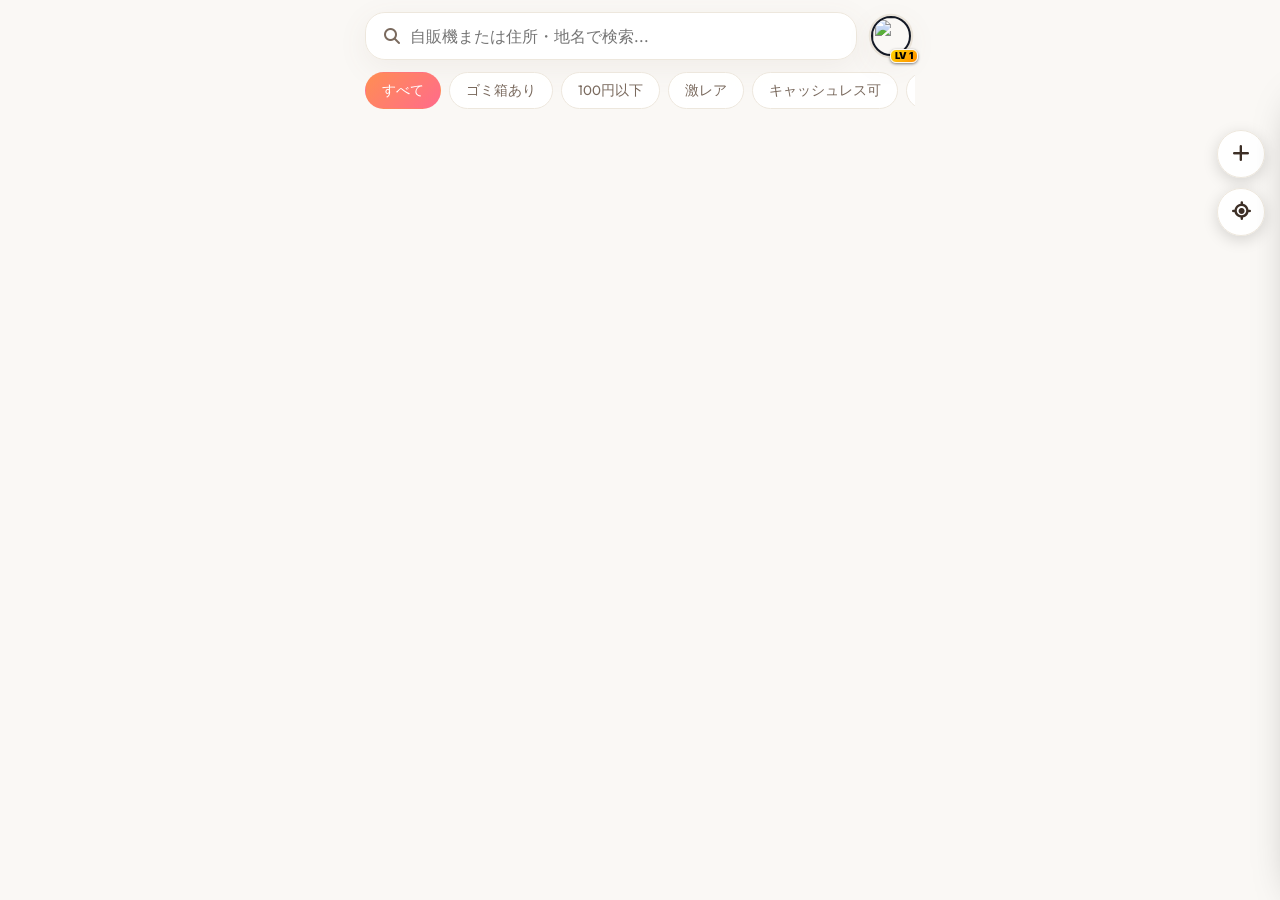
==== commit d5fd8b7a: "Deploy update: index.html" ====
--- a/index.html
+++ b/index.html
@@ -15,7 +15,7 @@
     <link rel="stylesheet" href="leaflet.css?v=20260610-v4">
     <link rel="stylesheet" href="https://cdnjs.cloudflare.com/ajax/libs/leaflet.markercluster/1.5.3/MarkerCluster.css">
     <link rel="stylesheet" href="https://cdnjs.cloudflare.com/ajax/libs/leaflet.markercluster/1.5.3/MarkerCluster.Default.css">
-    <link rel="stylesheet" href="style.css?v=1783567635">
+    <link rel="stylesheet" href="style.css?v=1783662675">
     <link rel="manifest" href="manifest.json">
     <meta name="apple-mobile-web-app-capable" content="yes">
     <meta name="apple-mobile-web-app-status-bar-style" content="black-translucent">
@@ -679,6 +679,6 @@
     </div>
     </div><!-- /.app-viewport -->
 
-    <script type="module" src="app.js?v=1783567635"></script>
+    <script type="module" src="app.js?v=1783662675"></script>
 </body>
 </html>
--- a/style.css
+++ b/style.css
@@ -188,7 +188,7 @@
 
 .header-center {
     position: absolute;
-    top: 15px;
+    top: calc(15px + env(safe-area-inset-top, 0px));
     left: 15px;
     width: calc(100% - 30px);
     z-index: 140000;
@@ -2348,10 +2348,10 @@
 
 /* 2. Position search container and filter container as a full-width block at the top */
 .header-center {
-    top: 15px;
-    width: calc(100% - 30px) !important;
+    top: calc(12px + env(safe-area-inset-top, 0px)) !important;
+    width: calc(100% - 24px) !important;
     max-width: none !important;
-    left: 15px !important;
+    left: 12px !important;
     transform: none !important;
     gap: 10px;
 }
@@ -2795,8 +2795,87 @@
 
     /* Achievements / Mission / Territory modal content box wrapper */
     #achievementsModal > div {
-        max-width: 600px !important;
+        max-width: 440px !important;
         border-radius: 24px !important;
+        padding: 24px !important;
+    }
+    #achievementsModal .modal-inner-card {
+        padding: 12px 14px !important;
+        margin-bottom: 12px !important;
+    }
+    #achievementsModal #modalUserAvatar {
+        width: 55px !important;
+        height: 55px !important;
+    }
+    #achievementsModal #modalUserLevelBadge {
+        font-size: 0.65rem !important;
+        padding: 1px 5px !important;
+    }
+    #achievementsModal #modalUserName {
+        font-size: 0.95rem !important;
+    }
+    #achievementsModal #modalUserRank {
+        font-size: 0.7rem !important;
+        margin-bottom: 8px !important;
+    }
+    #achievementsModal #modalXPBar {
+        height: 8px !important;
+    }
+    #achievementsModal #modalXPText {
+        font-size: 0.7rem !important;
+    }
+    #achievementsModal .modal-tab-btn {
+        padding: 8px !important;
+        font-size: 0.75rem !important;
+        border-radius: 8px !important;
+    }
+    #achievementsModal .achievement-item,
+    #achievementsModal .mission-item,
+    #achievementsModal .territory-item {
+        padding: 10px 12px !important;
+        font-size: 0.78rem !important;
+        gap: 8px !important;
+    }
+    #achievementsModal .achievement-icon,
+    #achievementsModal .mission-icon {
+        width: 32px !important;
+        height: 32px !important;
+        font-size: 0.9rem !important;
+    }
+    #achievementsModal #achievementsListContent,
+    #achievementsModal #missionsListContent,
+    #achievementsModal #territoryListContent {
+        max-height: 280px !important;
+    }
+
+    /* Ranking Modal PC Adjustments */
+    #rankingModal > div {
+        max-width: 440px !important;
+        border-radius: 24px !important;
+        padding: 24px !important;
+    }
+    #rankingModal h2 {
+        font-size: 1.15rem !important;
+    }
+    #rankingModal .ranking-tabs {
+        margin-bottom: 12px !important;
+    }
+    #rankingModal .filter-chip {
+        padding: 8px !important;
+        font-size: 0.8rem !important;
+    }
+    #rankingModal .ranking-item {
+        padding: 10px 12px !important;
+        font-size: 0.82rem !important;
+    }
+    #rankingModal .rank-number {
+        width: 24px !important;
+        height: 24px !important;
+        font-size: 0.8rem !important;
+        line-height: 24px !important;
+    }
+    #rankingModal #rankingContent {
+        max-height: 280px !important;
     }
 
     /* 4. 検索バーを画面中央上部にコンパクトに配置 */
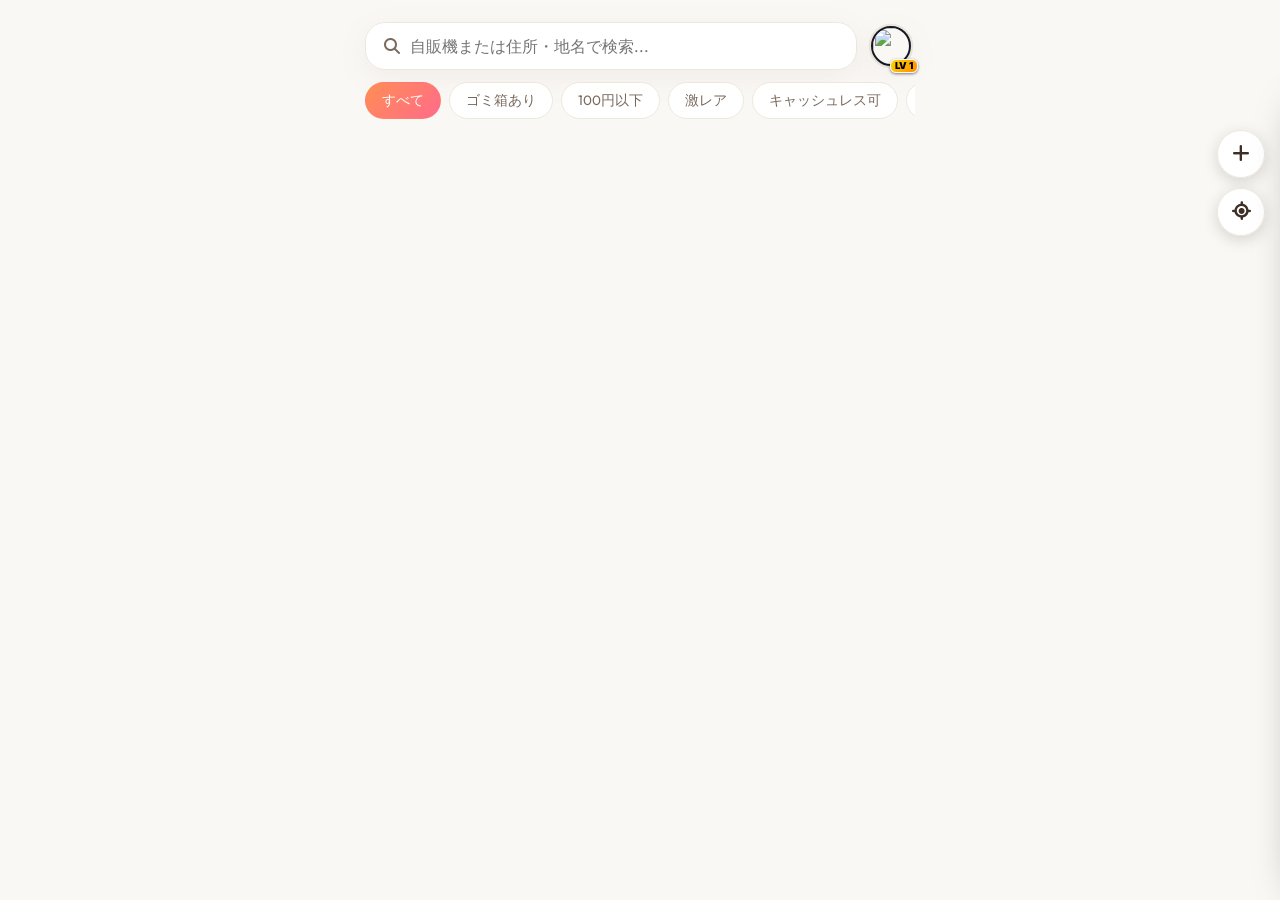
==== commit 3520459f: "Deploy update: index.html" ====
--- a/index.html
+++ b/index.html
@@ -15,7 +15,7 @@
     <link rel="stylesheet" href="leaflet.css?v=20260610-v4">
     <link rel="stylesheet" href="https://cdnjs.cloudflare.com/ajax/libs/leaflet.markercluster/1.5.3/MarkerCluster.css">
     <link rel="stylesheet" href="https://cdnjs.cloudflare.com/ajax/libs/leaflet.markercluster/1.5.3/MarkerCluster.Default.css">
-    <link rel="stylesheet" href="style.css?v=1783662675">
+    <link rel="stylesheet" href="style.css?v=1783663131">
     <link rel="manifest" href="manifest.json">
     <meta name="apple-mobile-web-app-capable" content="yes">
     <meta name="apple-mobile-web-app-status-bar-style" content="black-translucent">
@@ -679,6 +679,6 @@
     </div>
     </div><!-- /.app-viewport -->
 
-    <script type="module" src="app.js?v=1783662675"></script>
+    <script type="module" src="app.js?v=1783663131"></script>
 </body>
 </html>
--- a/style.css
+++ b/style.css
@@ -188,7 +188,7 @@
 
 .header-center {
     position: absolute;
-    top: calc(15px + env(safe-area-inset-top, 0px));
+    top: calc(22px + env(safe-area-inset-top, 26px));
     left: 15px;
     width: calc(100% - 30px);
     z-index: 140000;
@@ -2348,7 +2348,7 @@
 
 /* 2. Position search container and filter container as a full-width block at the top */
 .header-center {
-    top: calc(12px + env(safe-area-inset-top, 0px)) !important;
+    top: calc(22px + env(safe-area-inset-top, 26px)) !important;
     width: calc(100% - 24px) !important;
     max-width: none !important;
     left: 12px !important;
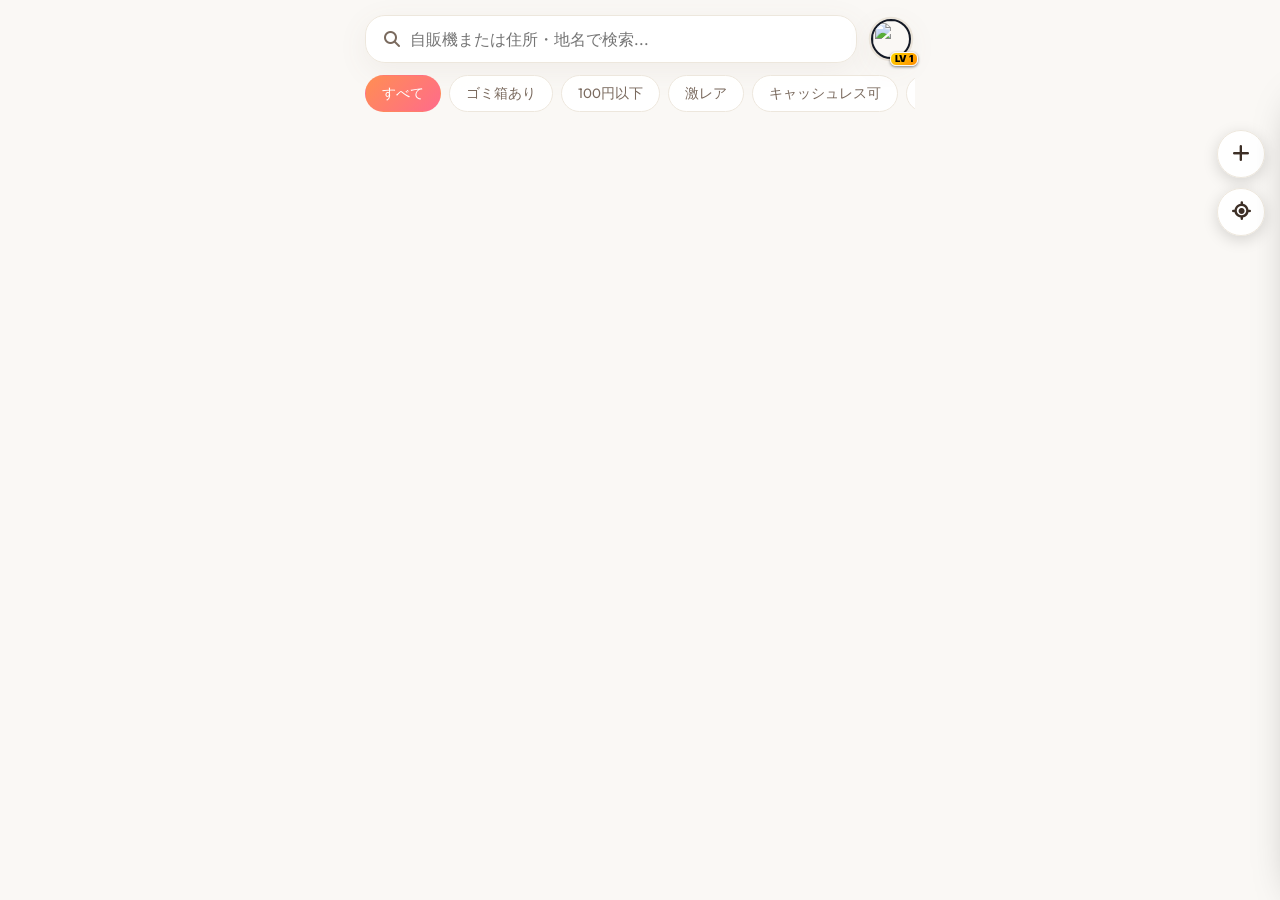
==== commit e66e37c9: "Deploy update: index.html" ====
--- a/index.html
+++ b/index.html
@@ -15,7 +15,7 @@
     <link rel="stylesheet" href="leaflet.css?v=20260610-v4">
     <link rel="stylesheet" href="https://cdnjs.cloudflare.com/ajax/libs/leaflet.markercluster/1.5.3/MarkerCluster.css">
     <link rel="stylesheet" href="https://cdnjs.cloudflare.com/ajax/libs/leaflet.markercluster/1.5.3/MarkerCluster.Default.css">
-    <link rel="stylesheet" href="style.css?v=1783663131">
+    <link rel="stylesheet" href="style.css?v=1783663622">
     <link rel="manifest" href="manifest.json">
     <meta name="apple-mobile-web-app-capable" content="yes">
     <meta name="apple-mobile-web-app-status-bar-style" content="black-translucent">
@@ -679,6 +679,6 @@
     </div>
     </div><!-- /.app-viewport -->
 
-    <script type="module" src="app.js?v=1783663131"></script>
+    <script type="module" src="app.js?v=1783663622"></script>
 </body>
 </html>
--- a/style.css
+++ b/style.css
@@ -188,7 +188,7 @@
 
 .header-center {
     position: absolute;
-    top: calc(22px + env(safe-area-inset-top, 26px));
+    top: calc(15px + env(safe-area-inset-top, 20px));
     left: 15px;
     width: calc(100% - 30px);
     z-index: 140000;
@@ -2348,7 +2348,7 @@
 
 /* 2. Position search container and filter container as a full-width block at the top */
 .header-center {
-    top: calc(22px + env(safe-area-inset-top, 26px)) !important;
+    top: calc(15px + env(safe-area-inset-top, 20px)) !important;
     width: calc(100% - 24px) !important;
     max-width: none !important;
     left: 12px !important;
